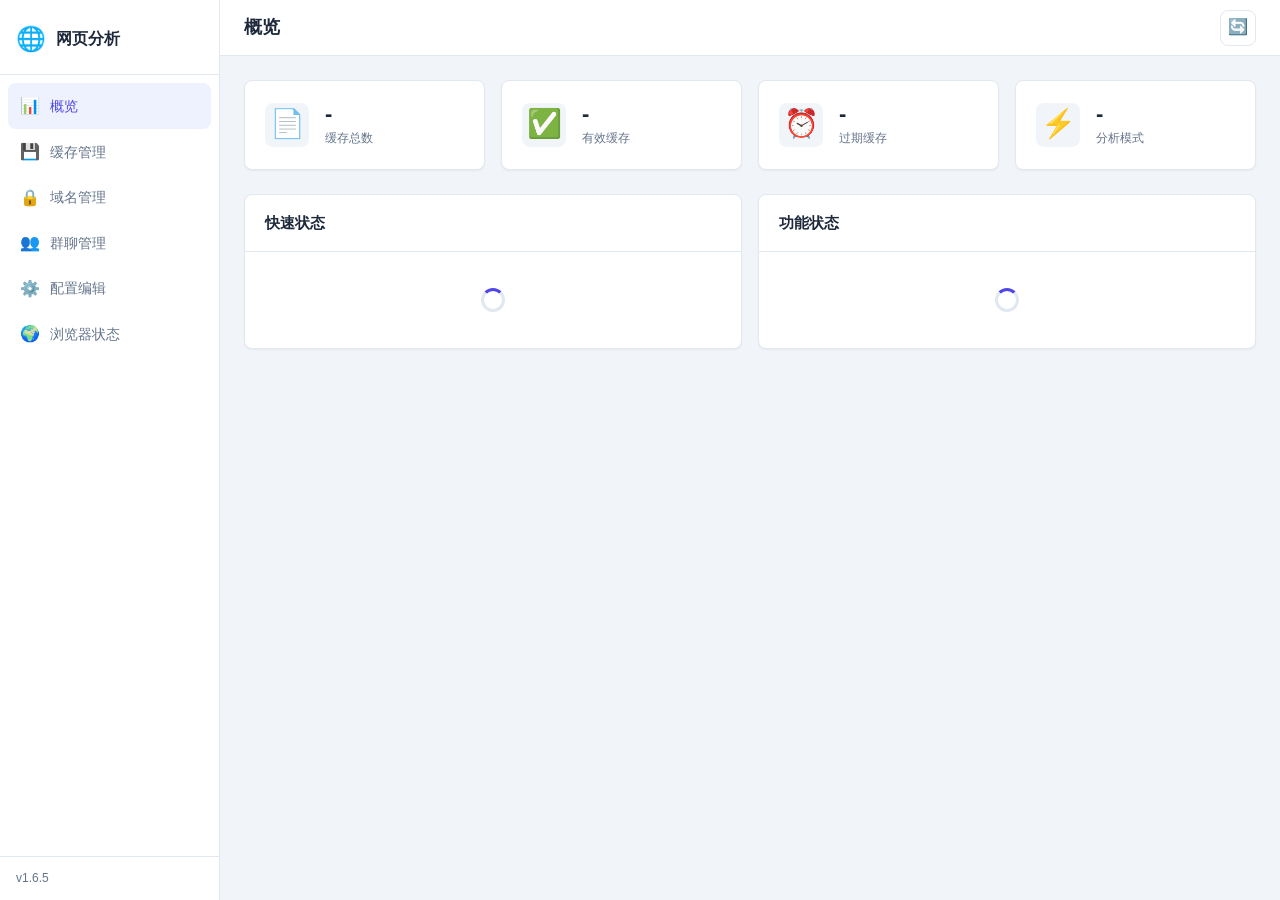
==== pages/dashboard/index.html @ be3a2821 "feat: 升级至 v1.6.5，实现配置编辑功能与 API 支持 在本次更新中，主要完成了管理面板的配置页面从只读视图到完整可编辑表单的重大升级，并新增了相应的后端 API 端点。  ✨ 新增特性：" ====
<!doctype html>
<html lang="zh-CN">
<head>
  <meta charset="utf-8" />
  <meta name="viewport" content="width=device-width, initial-scale=1.0" />
  <title>网页分析插件 - 管理面板</title>
  <link rel="stylesheet" href="./style.css" />
</head>
<body>
  <div id="app">
    <!-- 侧边导航 -->
    <nav class="sidebar">
      <div class="sidebar-header">
        <div class="sidebar-logo">🌐</div>
        <div class="sidebar-title" id="sidebar-title">网页分析</div>
      </div>
      <ul class="nav-list">
        <li class="nav-item active" data-page="overview">
          <span class="nav-icon">📊</span>
          <span class="nav-text" data-i18n="nav.overview">概览</span>
        </li>
        <li class="nav-item" data-page="cache">
          <span class="nav-icon">💾</span>
          <span class="nav-text" data-i18n="nav.cache">缓存管理</span>
        </li>
        <li class="nav-item" data-page="domains">
          <span class="nav-icon">🔒</span>
          <span class="nav-text" data-i18n="nav.domains">域名管理</span>
        </li>
        <li class="nav-item" data-page="groups">
          <span class="nav-icon">👥</span>
          <span class="nav-text" data-i18n="nav.groups">群聊管理</span>
        </li>
        <li class="nav-item" data-page="config">
          <span class="nav-icon">⚙️</span>
          <span class="nav-text" data-i18n="nav.config">配置编辑</span>
        </li>
        <li class="nav-item" data-page="browser">
          <span class="nav-icon">🌍</span>
          <span class="nav-text" data-i18n="nav.browser">浏览器状态</span>
        </li>
      </ul>
      <div class="sidebar-footer">
        <div class="version-info" id="version-info">v1.6.5</div>
      </div>
    </nav>

    <!-- 主内容区域 -->
    <main class="main-content">
      <!-- 顶部栏 -->
      <header class="topbar">
        <h1 class="page-title" id="page-title">概览</h1>
        <div class="topbar-actions">
          <button class="btn btn-icon" id="btn-refresh" title="刷新">
            <span>🔄</span>
          </button>
        </div>
      </header>

      <!-- 概览页面 -->
      <section class="page active" id="page-overview">
        <div class="stats-grid">
          <div class="stat-card">
            <div class="stat-icon">📄</div>
            <div class="stat-info">
              <div class="stat-value" id="stat-cache-total">-</div>
              <div class="stat-label" data-i18n="overview.cacheTotal">缓存总数</div>
            </div>
          </div>
          <div class="stat-card">
            <div class="stat-icon">✅</div>
            <div class="stat-info">
              <div class="stat-value" id="stat-cache-valid">-</div>
              <div class="stat-label" data-i18n="overview.cacheValid">有效缓存</div>
            </div>
          </div>
          <div class="stat-card">
            <div class="stat-icon">⏰</div>
            <div class="stat-info">
              <div class="stat-value" id="stat-cache-expired">-</div>
              <div class="stat-label" data-i18n="overview.cacheExpired">过期缓存</div>
            </div>
          </div>
          <div class="stat-card">
            <div class="stat-icon">⚡</div>
            <div class="stat-info">
              <div class="stat-value" id="stat-analysis-mode">-</div>
              <div class="stat-label" data-i18n="overview.analysisMode">分析模式</div>
            </div>
          </div>
        </div>

        <div class="card-grid">
          <div class="card">
            <div class="card-header">
              <h3 data-i18n="overview.quickStatus">快速状态</h3>
            </div>
            <div class="card-body" id="quick-status">
              <div class="loading-spinner"></div>
            </div>
          </div>
          <div class="card">
            <div class="card-header">
              <h3 data-i18n="overview.featureStatus">功能状态</h3>
            </div>
            <div class="card-body" id="feature-status">
              <div class="loading-spinner"></div>
            </div>
          </div>
        </div>
      </section>

      <!-- 缓存管理页面 -->
      <section class="page" id="page-cache">
        <div class="stats-grid">
          <div class="stat-card">
            <div class="stat-icon">📦</div>
            <div class="stat-info">
              <div class="stat-value" id="cache-total">-</div>
              <div class="stat-label" data-i18n="cache.total">缓存总数</div>
            </div>
          </div>
          <div class="stat-card">
            <div class="stat-icon">✅</div>
            <div class="stat-info">
              <div class="stat-value" id="cache-valid">-</div>
              <div class="stat-label" data-i18n="cache.valid">有效缓存</div>
            </div>
          </div>
          <div class="stat-card">
            <div class="stat-icon">⏰</div>
            <div class="stat-info">
              <div class="stat-value" id="cache-expired">-</div>
              <div class="stat-label" data-i18n="cache.expired">过期缓存</div>
            </div>
          </div>
          <div class="stat-card stat-card-action" id="card-clear-cache">
            <div class="stat-icon">🗑️</div>
            <div class="stat-info">
              <div class="stat-value">—</div>
              <div class="stat-label" data-i18n="cache.clearAll">清空缓存</div>
            </div>
          </div>
        </div>

        <div class="card">
          <div class="card-header">
            <h3 data-i18n="cache.cacheList">缓存列表</h3>
            <div class="card-actions">
              <input type="text" class="search-input" id="cache-search"
                     data-i18n-placeholder="cache.searchPlaceholder" placeholder="搜索 URL..." />
            </div>
          </div>
          <div class="card-body">
            <div class="table-container">
              <table class="data-table">
                <thead>
                  <tr>
                    <th>#</th>
                    <th data-i18n="cache.tableUrl">URL</th>
                    <th data-i18n="cache.tableStatus">状态</th>
                    <th data-i18n="cache.tableScreenshot">截图</th>
                    <th data-i18n="cache.tableTime">缓存时间</th>
                    <th data-i18n="cache.tableAction">操作</th>
                  </tr>
                </thead>
                <tbody id="cache-table-body">
                  <tr><td colspan="6" class="empty-state" data-i18n="cache.loading">加载中...</td></tr>
                </tbody>
              </table>
            </div>
          </div>
        </div>
      </section>

      <!-- 域名管理页面 -->
      <section class="page" id="page-domains">
        <div class="card-grid">
          <div class="card">
            <div class="card-header">
              <h3 data-i18n="domains.allowed">允许的域名</h3>
              <div class="card-actions">
                <div class="toggle-switch">
                  <label>
                    <input type="checkbox" id="toggle-unified-domain" />
                    <span class="toggle-slider"></span>
                    <span class="toggle-label" data-i18n="domains.unified">统一域名</span>
                  </label>
                </div>
              </div>
            </div>
            <div class="card-body">
              <div class="domain-input-group">
                <input type="text" class="input" id="input-allowed-domain"
                       data-i18n-placeholder="domains.addPlaceholder" placeholder="输入域名，如 example.com" />
                <button class="btn btn-primary" id="btn-add-allowed" data-i18n="domains.add">添加</button>
              </div>
              <div class="tag-list" id="allowed-domains-list">
                <div class="loading-spinner"></div>
              </div>
            </div>
          </div>

          <div class="card">
            <div class="card-header">
              <h3 data-i18n="domains.blocked">禁止的域名</h3>
            </div>
            <div class="card-body">
              <div class="domain-input-group">
                <input type="text" class="input" id="input-blocked-domain"
                       data-i18n-placeholder="domains.addPlaceholder" placeholder="输入域名，如 ads.example.com" />
                <button class="btn btn-danger" id="btn-add-blocked" data-i18n="domains.add">添加</button>
              </div>
              <div class="tag-list" id="blocked-domains-list">
                <div class="loading-spinner"></div>
              </div>
            </div>
          </div>
        </div>
      </section>

      <!-- 群聊管理页面 -->
      <section class="page" id="page-groups">
        <div class="card">
          <div class="card-header">
            <h3 data-i18n="groups.blacklist">群聊黑名单</h3>
          </div>
          <div class="card-body">
            <div class="domain-input-group">
              <input type="text" class="input" id="input-group-id"
                     data-i18n-placeholder="groups.addPlaceholder" placeholder="输入群号" />
              <button class="btn btn-danger" id="btn-add-group" data-i18n="groups.add">添加</button>
            </div>
            <div class="tag-list" id="group-blacklist-list">
              <div class="loading-spinner"></div>
            </div>
          </div>
        </div>
      </section>

      <!-- 配置编辑页面 -->
      <section class="page" id="page-config">
        <div id="config-content" class="config-form">
          <div class="loading-spinner"></div>
        </div>
      </section>

      <!-- 浏览器状态页面 -->
      <section class="page" id="page-browser">
        <div class="card">
          <div class="card-header">
            <h3 data-i18n="browser.title">Playwright 浏览器状态</h3>
            <div class="card-actions">
              <button class="btn btn-primary btn-sm" id="btn-refresh-browser" data-i18n="browser.refresh">刷新状态</button>
            </div>
          </div>
          <div class="card-body" id="browser-status">
            <div class="loading-spinner"></div>
          </div>
        </div>
        <div class="card" style="margin-top: 16px;">
          <div class="card-header">
            <h3 data-i18n="browser.actions">操作</h3>
          </div>
          <div class="card-body">
            <button class="btn btn-danger" id="btn-uninstall-browser" data-i18n="browser.uninstall">卸载浏览器</button>
            <p class="help-text" data-i18n="browser.uninstallHint">卸载后截图功能将不可用，直到下次自动重新安装</p>
          </div>
        </div>
      </section>

      <!-- Toast 通知 -->
      <div class="toast-container" id="toast-container"></div>
    </main>
  </div>

  <script type="module" src="./app.js"></script>
</body>
</html>
---- pages/dashboard/style.css ----
/* ========== Reset & Base ========== */
*,
*::before,
*::after {
  box-sizing: border-box;
  margin: 0;
  padding: 0;
}

:root {
  --sidebar-width: 220px;
  --topbar-height: 56px;
  --color-primary: #4f46e5;
  --color-primary-hover: #4338ca;
  --color-danger: #ef4444;
  --color-danger-hover: #dc2626;
  --color-success: #22c55e;
  --color-warning: #f59e0b;
  --color-bg: #f1f5f9;
  --color-surface: #ffffff;
  --color-text: #1e293b;
  --color-text-secondary: #64748b;
  --color-border: #e2e8f0;
  --color-blue: #3b82f6;
  --radius: 8px;
  --shadow-sm: 0 1px 2px rgba(0, 0, 0, 0.05);
  --shadow: 0 1px 3px rgba(0, 0, 0, 0.1), 0 1px 2px rgba(0, 0, 0, 0.06);
  --shadow-md: 0 4px 6px -1px rgba(0, 0, 0, 0.1), 0 2px 4px -2px rgba(0, 0, 0, 0.1);
}

body {
  font-family: -apple-system, BlinkMacSystemFont, "Segoe UI", Roboto, "Helvetica Neue", Arial, "Noto Sans SC", sans-serif;
  background: var(--color-bg);
  color: var(--color-text);
  line-height: 1.6;
  font-size: 14px;
}

/* ========== Layout ========== */
#app {
  display: flex;
  min-height: 100vh;
}

/* ========== Sidebar ========== */
.sidebar {
  width: var(--sidebar-width);
  background: var(--color-surface);
  border-right: 1px solid var(--color-border);
  display: flex;
  flex-direction: column;
  position: fixed;
  top: 0;
  left: 0;
  bottom: 0;
  z-index: 10;
}

.sidebar-header {
  display: flex;
  align-items: center;
  gap: 10px;
  padding: 20px 16px 16px;
  border-bottom: 1px solid var(--color-border);
}

.sidebar-logo {
  font-size: 24px;
}

.sidebar-title {
  font-size: 16px;
  font-weight: 600;
  color: var(--color-text);
}

.nav-list {
  list-style: none;
  padding: 8px;
  flex: 1;
}

.nav-item {
  display: flex;
  align-items: center;
  gap: 10px;
  padding: 10px 12px;
  border-radius: var(--radius);
  cursor: pointer;
  color: var(--color-text-secondary);
  transition: all 0.15s ease;
  font-size: 14px;
}

.nav-item:hover {
  background: var(--color-bg);
  color: var(--color-text);
}

.nav-item.active {
  background: #eef2ff;
  color: var(--color-primary);
  font-weight: 500;
}

.nav-icon {
  font-size: 16px;
  width: 20px;
  text-align: center;
}

.sidebar-footer {
  padding: 12px 16px;
  border-top: 1px solid var(--color-border);
  font-size: 12px;
  color: var(--color-text-secondary);
}

/* ========== Main Content ========== */
.main-content {
  margin-left: var(--sidebar-width);
  flex: 1;
  min-height: 100vh;
  position: relative;
}

/* ========== Topbar ========== */
.topbar {
  height: var(--topbar-height);
  background: var(--color-surface);
  border-bottom: 1px solid var(--color-border);
  display: flex;
  align-items: center;
  justify-content: space-between;
  padding: 0 24px;
  position: sticky;
  top: 0;
  z-index: 5;
}

.page-title {
  font-size: 18px;
  font-weight: 600;
}

.topbar-actions {
  display: flex;
  align-items: center;
  gap: 8px;
}

/* ========== Pages ========== */
.page {
  display: none;
  padding: 24px;
}

.page.active {
  display: block;
}

/* ========== Stats Grid ========== */
.stats-grid {
  display: grid;
  grid-template-columns: repeat(auto-fit, minmax(200px, 1fr));
  gap: 16px;
  margin-bottom: 24px;
}

.stat-card {
  background: var(--color-surface);
  border-radius: var(--radius);
  padding: 20px;
  display: flex;
  align-items: center;
  gap: 16px;
  box-shadow: var(--shadow-sm);
  border: 1px solid var(--color-border);
}

.stat-card-action {
  cursor: pointer;
  transition: all 0.15s ease;
}

.stat-card-action:hover {
  box-shadow: var(--shadow-md);
  border-color: var(--color-danger);
}

.stat-icon {
  font-size: 28px;
  width: 44px;
  height: 44px;
  display: flex;
  align-items: center;
  justify-content: center;
  background: var(--color-bg);
  border-radius: var(--radius);
}

.stat-info {
  flex: 1;
}

.stat-value {
  font-size: 22px;
  font-weight: 700;
  color: var(--color-text);
  line-height: 1.2;
}

.stat-label {
  font-size: 12px;
  color: var(--color-text-secondary);
  margin-top: 2px;
}

/* ========== Card ========== */
.card-grid {
  display: grid;
  grid-template-columns: repeat(auto-fit, minmax(380px, 1fr));
  gap: 16px;
}

.card {
  background: var(--color-surface);
  border-radius: var(--radius);
  box-shadow: var(--shadow-sm);
  border: 1px solid var(--color-border);
}

.card-header {
  display: flex;
  align-items: center;
  justify-content: space-between;
  padding: 16px 20px;
  border-bottom: 1px solid var(--color-border);
}

.card-header h3 {
  font-size: 15px;
  font-weight: 600;
}

.card-actions {
  display: flex;
  align-items: center;
  gap: 8px;
}

.card-body {
  padding: 20px;
}

/* ========== Status Items ========== */
.status-item {
  display: flex;
  align-items: center;
  justify-content: space-between;
  padding: 8px 0;
  border-bottom: 1px solid var(--color-bg);
}

.status-item:last-child {
  border-bottom: none;
}

.status-label {
  color: var(--color-text-secondary);
  font-size: 13px;
}

.status-value {
  font-weight: 500;
  font-size: 13px;
}

.text-blue {
  color: var(--color-blue);
}

/* ========== Data Table ========== */
.table-container {
  overflow-x: auto;
}

.data-table {
  width: 100%;
  border-collapse: collapse;
  font-size: 13px;
}

.data-table th {
  text-align: left;
  padding: 10px 12px;
  background: var(--color-bg);
  color: var(--color-text-secondary);
  font-weight: 500;
  font-size: 12px;
  text-transform: uppercase;
  letter-spacing: 0.025em;
  white-space: nowrap;
}

.data-table td {
  padding: 10px 12px;
  border-bottom: 1px solid var(--color-border);
}

.data-table tr:hover td {
  background: #f8fafc;
}

.url-cell {
  max-width: 320px;
  overflow: hidden;
  text-overflow: ellipsis;
  white-space: nowrap;
  font-family: "SF Mono", Monaco, "Cascadia Code", monospace;
  font-size: 12px;
}

.empty-state {
  text-align: center;
  color: var(--color-text-secondary);
  padding: 32px 16px;
}

/* ========== Badges ========== */
.badge {
  display: inline-block;
  padding: 2px 10px;
  border-radius: 9999px;
  font-size: 12px;
  font-weight: 500;
}

.badge-success {
  background: #dcfce7;
  color: #15803d;
}

.badge-warning {
  background: #fef3c7;
  color: #a16207;
}

/* ========== Tags ========== */
.tag-list {
  display: flex;
  flex-wrap: wrap;
  gap: 8px;
  min-height: 36px;
}

.tag {
  display: inline-flex;
  align-items: center;
  gap: 6px;
  padding: 4px 12px;
  border-radius: 9999px;
  font-size: 13px;
}

.tag-success {
  background: #dcfce7;
  color: #15803d;
}

.tag-danger {
  background: #fee2e2;
  color: #b91c1c;
}

.tag-remove {
  cursor: pointer;
  font-size: 16px;
  line-height: 1;
  opacity: 0.6;
  transition: opacity 0.15s;
}

.tag-remove:hover {
  opacity: 1;
}

.empty-tag {
  color: var(--color-text-secondary);
  font-size: 13px;
  padding: 8px 0;
}

/* ========== Buttons ========== */
.btn {
  display: inline-flex;
  align-items: center;
  justify-content: center;
  gap: 6px;
  padding: 8px 16px;
  border-radius: var(--radius);
  border: 1px solid transparent;
  cursor: pointer;
  font-size: 13px;
  font-weight: 500;
  transition: all 0.15s ease;
  line-height: 1.4;
}

.btn:active {
  transform: scale(0.97);
}

.btn-primary {
  background: var(--color-primary);
  color: #fff;
}

.btn-primary:hover {
  background: var(--color-primary-hover);
}

.btn-danger {
  background: var(--color-danger);
  color: #fff;
}

.btn-danger:hover {
  background: var(--color-danger-hover);
}

.btn-sm {
  padding: 4px 10px;
  font-size: 12px;
}

.btn-icon {
  width: 36px;
  height: 36px;
  padding: 0;
  background: var(--color-surface);
  border: 1px solid var(--color-border);
  border-radius: var(--radius);
  cursor: pointer;
  font-size: 16px;
  transition: all 0.15s;
}

.btn-icon:hover {
  background: var(--color-bg);
}

/* ========== Input ========== */
.input {
  flex: 1;
  padding: 8px 12px;
  border: 1px solid var(--color-border);
  border-radius: var(--radius);
  font-size: 13px;
  outline: none;
  transition: border-color 0.15s;
}

.input:focus {
  border-color: var(--color-primary);
  box-shadow: 0 0 0 3px rgba(79, 70, 229, 0.1);
}

.search-input {
  padding: 6px 12px;
  border: 1px solid var(--color-border);
  border-radius: var(--radius);
  font-size: 13px;
  outline: none;
  width: 220px;
  transition: border-color 0.15s;
}

.search-input:focus {
  border-color: var(--color-primary);
}

.domain-input-group {
  display: flex;
  gap: 8px;
  margin-bottom: 16px;
}

/* ========== Toggle ========== */
.toggle-switch {
  display: flex;
  align-items: center;
}

.toggle-switch label {
  display: flex;
  align-items: center;
  gap: 8px;
  cursor: pointer;
}

.toggle-switch input {
  display: none;
}

.toggle-slider {
  width: 36px;
  height: 20px;
  background: #cbd5e1;
  border-radius: 10px;
  position: relative;
  transition: background 0.2s;
}

.toggle-slider::after {
  content: "";
  width: 16px;
  height: 16px;
  background: #fff;
  border-radius: 50%;
  position: absolute;
  top: 2px;
  left: 2px;
  transition: transform 0.2s;
}

.toggle-switch input:checked + .toggle-slider {
  background: var(--color-primary);
}

.toggle-switch input:checked + .toggle-slider::after {
  transform: translateX(16px);
}

.toggle-label {
  font-size: 13px;
  color: var(--color-text-secondary);
}

/* ========== Config Form ========== */
.config-form .config-group {
  background: var(--color-surface);
  border-radius: var(--radius);
  box-shadow: var(--shadow-sm);
  border: 1px solid var(--color-border);
  margin-bottom: 20px;
}

.config-group-header {
  display: flex;
  align-items: baseline;
  gap: 12px;
  padding: 16px 20px;
  border-bottom: 1px solid var(--color-border);
}

.config-group-header h3 {
  font-size: 15px;
  font-weight: 600;
  color: var(--color-text);
}

.config-group-hint {
  font-size: 12px;
  color: var(--color-text-secondary);
}

.config-section {
  padding: 16px 20px;
  border-bottom: 1px solid var(--color-bg);
}

.config-section:last-child {
  border-bottom: none;
}

.config-section-header {
  display: flex;
  align-items: center;
  justify-content: space-between;
  margin-bottom: 12px;
}

.config-section-header .config-section-title {
  font-size: 14px;
  font-weight: 600;
  color: var(--color-primary);
  border-bottom: none;
  margin-bottom: 0;
  padding-bottom: 0;
}

.config-section-actions {
  display: flex;
  gap: 8px;
}

.config-section-desc {
  font-size: 12px;
  color: var(--color-text-secondary);
  margin-bottom: 12px;
}

.config-fields {
  display: grid;
  grid-template-columns: repeat(auto-fill, minmax(320px, 1fr));
  gap: 16px;
}

.config-field {
  display: flex;
  flex-direction: column;
  gap: 6px;
}

.config-field-header {
  display: flex;
  align-items: center;
  gap: 6px;
}

.config-field-label {
  font-size: 13px;
  font-weight: 500;
  color: var(--color-text);
}

.config-field-hint {
  font-size: 12px;
  cursor: help;
  opacity: 0.6;
}

.config-field.modified .config-field-label {
  color: var(--color-primary);
}

.config-field.modified .config-field-label::after {
  content: " •";
  color: var(--color-warning);
}

.config-input {
  padding: 8px 12px;
  border: 1px solid var(--color-border);
  border-radius: 6px;
  font-size: 13px;
  outline: none;
  transition: border-color 0.15s;
  width: 100%;
}

.config-input:focus {
  border-color: var(--color-primary);
  box-shadow: 0 0 0 3px rgba(79, 70, 229, 0.1);
}

.config-select {
  appearance: none;
  background: var(--color-surface) url("data:image/svg+xml,%3Csvg xmlns='http://www.w3.org/2000/svg' width='12' height='12' viewBox='0 0 12 12'%3E%3Cpath fill='%2364748b' d='M6 8L1 3h10z'/%3E%3C/svg%3E") no-repeat right 12px center;
  padding-right: 32px;
  cursor: pointer;
}

.config-textarea {
  resize: vertical;
  min-height: 60px;
  font-family: "SF Mono", Monaco, "Cascadia Code", monospace;
  font-size: 12px;
  line-height: 1.5;
}

.config-toggle {
  display: flex;
  align-items: center;
}

.config-toggle label {
  display: flex;
  align-items: center;
  gap: 8px;
  cursor: pointer;
}

.config-toggle input {
  display: none;
}

.config-toggle .toggle-slider {
  width: 36px;
  height: 20px;
  background: #cbd5e1;
  border-radius: 10px;
  position: relative;
  transition: background 0.2s;
}

.config-toggle .toggle-slider::after {
  content: "";
  width: 16px;
  height: 16px;
  background: #fff;
  border-radius: 50%;
  position: absolute;
  top: 2px;
  left: 2px;
  transition: transform 0.2s;
}

.config-toggle input:checked + .toggle-slider {
  background: var(--color-primary);
}

.config-toggle input:checked + .toggle-slider::after {
  transform: translateX(16px);
}

.config-toggle-label {
  font-size: 13px;
  color: var(--color-text-secondary);
}

.btn-reset-section {
  background: var(--color-surface);
  border: 1px solid var(--color-border);
  color: var(--color-text-secondary);
}

.btn-reset-section:hover {
  background: var(--color-bg);
  color: var(--color-text);
}

/* ========== Help Text ========== */
.help-text {
  margin-top: 8px;
  font-size: 12px;
  color: var(--color-text-secondary);
}

/* ========== Loading ========== */
.loading-spinner {
  width: 24px;
  height: 24px;
  border: 3px solid var(--color-border);
  border-top-color: var(--color-primary);
  border-radius: 50%;
  animation: spin 0.6s linear infinite;
  margin: 16px auto;
}

@keyframes spin {
  to {
    transform: rotate(360deg);
  }
}

/* ========== Toast ========== */
.toast-container {
  position: fixed;
  bottom: 24px;
  right: 24px;
  display: flex;
  flex-direction: column;
  gap: 8px;
  z-index: 100;
}

.toast {
  padding: 12px 20px;
  border-radius: var(--radius);
  color: #fff;
  font-size: 13px;
  font-weight: 500;
  box-shadow: var(--shadow-md);
  animation: toast-in 0.25s ease;
  max-width: 360px;
}

.toast-success {
  background: var(--color-success);
}

.toast-error {
  background: var(--color-danger);
}

.toast-info {
  background: var(--color-blue);
}

.toast-fade-out {
  animation: toast-out 0.3s ease forwards;
}

@keyframes toast-in {
  from {
    opacity: 0;
    transform: translateY(10px);
  }
  to {
    opacity: 1;
    transform: translateY(0);
  }
}

@keyframes toast-out {
  from {
    opacity: 1;
    transform: translateY(0);
  }
  to {
    opacity: 0;
    transform: translateY(10px);
  }
}

/* ========== Responsive ========== */
@media (max-width: 768px) {
  .sidebar {
    width: 60px;
  }

  .sidebar-title,
  .nav-text,
  .version-info {
    display: none;
  }

  .sidebar-header {
    justify-content: center;
    padding: 16px 8px;
  }

  .nav-item {
    justify-content: center;
    padding: 10px;
  }

  .main-content {
    margin-left: 60px;
  }

  .stats-grid {
    grid-template-columns: repeat(2, 1fr);
  }

  .card-grid {
    grid-template-columns: 1fr;
  }

  .search-input {
    width: 140px;
  }

  .config-fields {
    grid-template-columns: 1fr;
  }
}
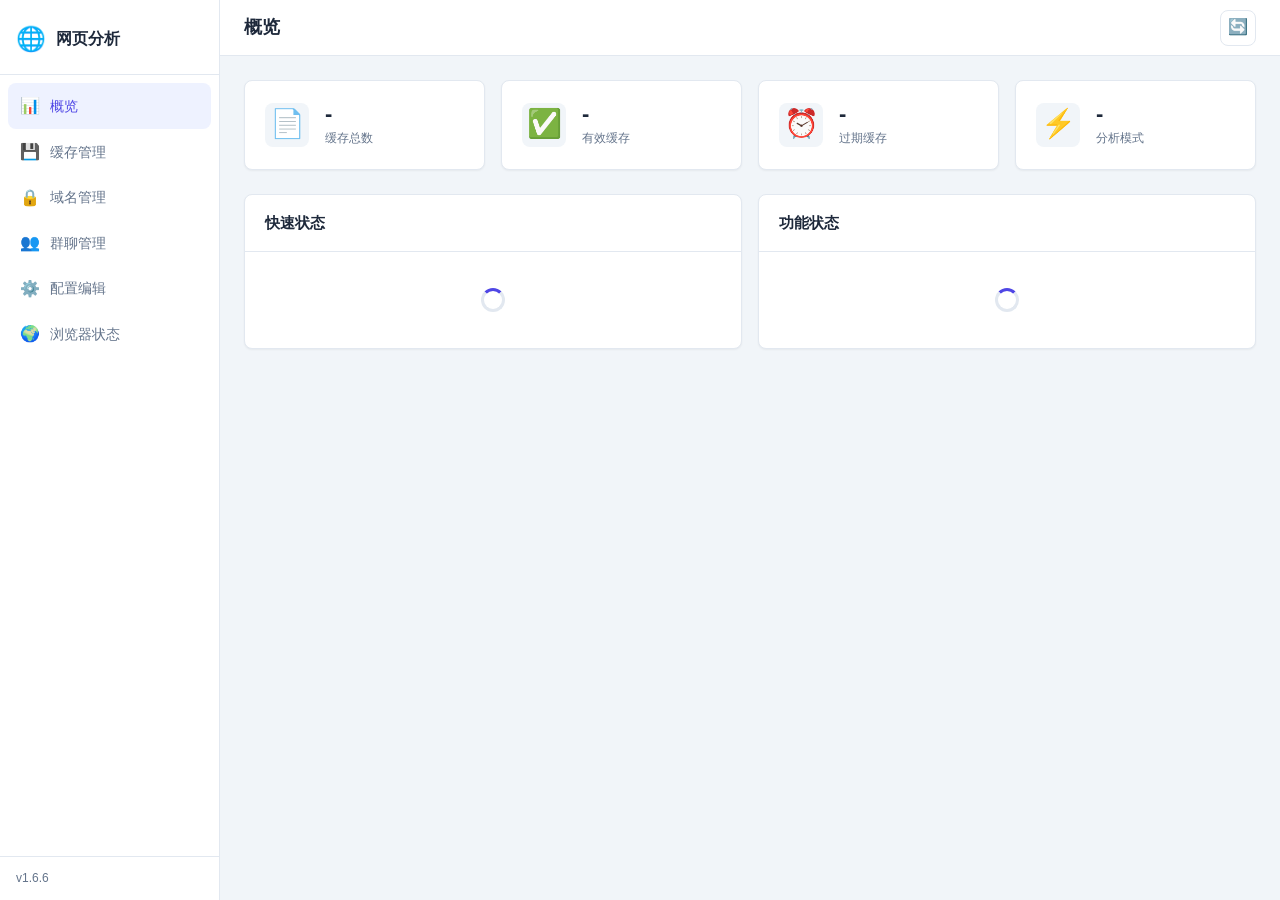
==== commit fc6d4a00: "feat(changelog): 更新至 v1.6.6 并增强功能与重构 本次更新主要在 v1.6.6 版本中进行了多项重要改进，包括安全增强、代码重构和接口优化。  **✨ 主要变更点：**  * " ====
--- a/pages/dashboard/index.html
+++ b/pages/dashboard/index.html
@@ -41,7 +41,7 @@
         </li>
       </ul>
       <div class="sidebar-footer">
-        <div class="version-info" id="version-info">v1.6.5</div>
+        <div class="version-info" id="version-info">v1.6.6</div>
       </div>
     </nav>
 
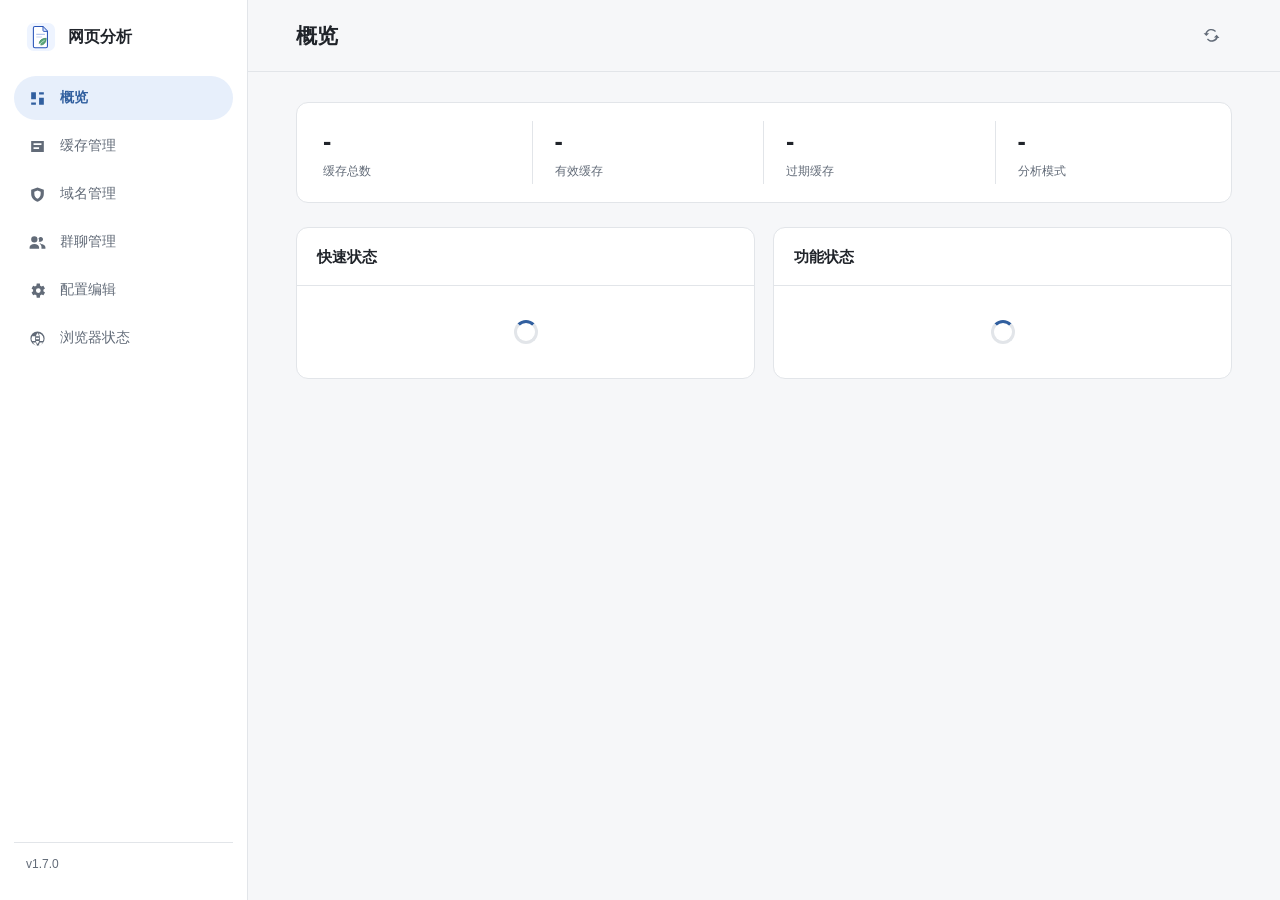
==== commit f70d88b7: "feat: add system CDP browser support and live dashboard settings" ====
--- a/pages/dashboard/index.html
+++ b/pages/dashboard/index.html
@@ -2,278 +2,72 @@
 <html lang="zh-CN">
 <head>
   <meta charset="utf-8" />
-  <meta name="viewport" content="width=device-width, initial-scale=1.0" />
-  <title>网页分析插件 - 管理面板</title>
+  <meta name="viewport" content="width=device-width, initial-scale=1" />
+  <meta name="color-scheme" content="light dark" />
+  <title>网页分析管理面板</title>
+  <link rel="icon" href="./logo.svg" type="image/svg+xml" />
   <link rel="stylesheet" href="./style.css" />
 </head>
 <body>
   <div id="app">
-    <!-- 侧边导航 -->
-    <nav class="sidebar">
+    <aside class="sidebar" aria-label="主导航">
       <div class="sidebar-header">
-        <div class="sidebar-logo">🌐</div>
+        <img class="sidebar-logo" src="./logo.svg" alt="" />
         <div class="sidebar-title" id="sidebar-title">网页分析</div>
       </div>
-      <ul class="nav-list">
-        <li class="nav-item active" data-page="overview">
-          <span class="nav-icon">📊</span>
-          <span class="nav-text" data-i18n="nav.overview">概览</span>
-        </li>
-        <li class="nav-item" data-page="cache">
-          <span class="nav-icon">💾</span>
-          <span class="nav-text" data-i18n="nav.cache">缓存管理</span>
-        </li>
-        <li class="nav-item" data-page="domains">
-          <span class="nav-icon">🔒</span>
-          <span class="nav-text" data-i18n="nav.domains">域名管理</span>
-        </li>
-        <li class="nav-item" data-page="groups">
-          <span class="nav-icon">👥</span>
-          <span class="nav-text" data-i18n="nav.groups">群聊管理</span>
-        </li>
-        <li class="nav-item" data-page="config">
-          <span class="nav-icon">⚙️</span>
-          <span class="nav-text" data-i18n="nav.config">配置编辑</span>
-        </li>
-        <li class="nav-item" data-page="browser">
-          <span class="nav-icon">🌍</span>
-          <span class="nav-text" data-i18n="nav.browser">浏览器状态</span>
-        </li>
-      </ul>
-      <div class="sidebar-footer">
-        <div class="version-info" id="version-info">v1.6.6</div>
-      </div>
-    </nav>
+      <nav class="nav-list" aria-label="页面">
+        <button class="nav-item active" type="button" data-page="overview" aria-current="page"><svg class="nav-icon" viewBox="0 0 24 24" aria-hidden="true"><path d="M4 13h6V4H4zm10 7h6V11h-6zm0-16v3h6V4zM4 20h6v-3H4z"/></svg><span class="nav-text" data-i18n="nav.overview">概览</span></button>
+        <button class="nav-item" type="button" data-page="cache"><svg class="nav-icon" viewBox="0 0 24 24" aria-hidden="true"><path d="M4 5h16v14H4zm3 3v2h10V8zm0 5v2h7v-2z"/></svg><span class="nav-text" data-i18n="nav.cache">缓存管理</span></button>
+        <button class="nav-item" type="button" data-page="domains"><svg class="nav-icon" viewBox="0 0 24 24" aria-hidden="true"><path d="M12 3 4 6v5c0 5 3.4 8.5 8 10 4.6-1.5 8-5 8-10V6zm0 4 4 1.5V11c0 3-1.5 5.2-4 6.5-2.5-1.3-4-3.5-4-6.5V8.5z"/></svg><span class="nav-text" data-i18n="nav.domains">域名管理</span></button>
+        <button class="nav-item" type="button" data-page="groups"><svg class="nav-icon" viewBox="0 0 24 24" aria-hidden="true"><path d="M16 11a3 3 0 1 0-2.8-4A4 4 0 0 1 14 9c0 .7-.2 1.4-.5 2zM8 12a4 4 0 1 0 0-8 4 4 0 0 0 0 8m0 2c-3.3 0-6 1.7-6 4v2h12v-2c0-2.3-2.7-4-6-4m8-1c-.5 0-1 .1-1.5.2 1.5 1 2.5 2.5 2.5 4.3V20h5v-2c0-2.3-2.7-4-6-4"/></svg><span class="nav-text" data-i18n="nav.groups">群聊管理</span></button>
+        <button class="nav-item" type="button" data-page="config"><svg class="nav-icon" viewBox="0 0 24 24" aria-hidden="true"><path d="M19.4 13a8 8 0 0 0 0-2l2-1.5-2-3.5-2.4 1a8 8 0 0 0-1.7-1L15 3h-4l-.4 3a8 8 0 0 0-1.7 1l-2.4-1-2 3.5 2 1.5a8 8 0 0 0 0 2l-2 1.5 2 3.5 2.4-1a8 8 0 0 0 1.7 1l.4 3h4l.4-3a8 8 0 0 0 1.7-1l2.4 1 2-3.5zM13 15a3 3 0 1 1 0-6 3 3 0 0 1 0 6"/></svg><span class="nav-text" data-i18n="nav.config">配置编辑</span></button>
+        <button class="nav-item" type="button" data-page="browser"><svg class="nav-icon" viewBox="0 0 24 24" aria-hidden="true"><path d="M12 3a9 9 0 1 0 9 9 9 9 0 0 0-9-9m6.8 6h-4a13 13 0 0 0-1.4-3.7A7.1 7.1 0 0 1 18.8 9M12 5c1 1.2 1.7 2.5 2 4h-4c.3-1.5 1-2.8 2-4M5.2 15a7 7 0 0 1 0-6h4a14 14 0 0 0 0 6zm.9 2h4a13 13 0 0 0 1.4 3.7A7.1 7.1 0 0 1 6.1 17M10 11h4a11 11 0 0 1 0 2h-4a11 11 0 0 1 0-2m2 8c-1-1.2-1.7-2.5-2-4h4c-.3 1.5-1 2.8-2 4m1.4 1.7a13 13 0 0 0 1.4-3.7h4a7.1 7.1 0 0 1-5.4 3.7M14.8 15a14 14 0 0 0 0-6h4a7 7 0 0 1 0 6z"/></svg><span class="nav-text" data-i18n="nav.browser">浏览器状态</span></button>
+      </nav>
+      <div class="sidebar-footer"><span class="version-info" id="version-info">v1.7.0</span></div>
+    </aside>
 
-    <!-- 主内容区域 -->
     <main class="main-content">
-      <!-- 顶部栏 -->
       <header class="topbar">
         <h1 class="page-title" id="page-title">概览</h1>
-        <div class="topbar-actions">
-          <button class="btn btn-icon" id="btn-refresh" title="刷新">
-            <span>🔄</span>
-          </button>
-        </div>
+        <button class="btn btn-icon" id="btn-refresh" type="button" aria-label="刷新当前页面" title="刷新"><svg viewBox="0 0 24 24" aria-hidden="true"><path d="M17.7 6.3A8 8 0 0 0 4.2 9H2l3.5 3.5L9 9H6.3a6 6 0 0 1 10.2-1.3L17.7 6.3zM18.5 11 15 14.5h2.7a6 6 0 0 1-10.2 1.3l-1.2 1.4A8 8 0 0 0 19.8 15H22z"/></svg></button>
       </header>
 
-      <!-- 概览页面 -->
-      <section class="page active" id="page-overview">
+      <section class="page active" id="page-overview" aria-labelledby="page-title">
         <div class="stats-grid">
-          <div class="stat-card">
-            <div class="stat-icon">📄</div>
-            <div class="stat-info">
-              <div class="stat-value" id="stat-cache-total">-</div>
-              <div class="stat-label" data-i18n="overview.cacheTotal">缓存总数</div>
-            </div>
-          </div>
-          <div class="stat-card">
-            <div class="stat-icon">✅</div>
-            <div class="stat-info">
-              <div class="stat-value" id="stat-cache-valid">-</div>
-              <div class="stat-label" data-i18n="overview.cacheValid">有效缓存</div>
-            </div>
-          </div>
-          <div class="stat-card">
-            <div class="stat-icon">⏰</div>
-            <div class="stat-info">
-              <div class="stat-value" id="stat-cache-expired">-</div>
-              <div class="stat-label" data-i18n="overview.cacheExpired">过期缓存</div>
-            </div>
-          </div>
-          <div class="stat-card">
-            <div class="stat-icon">⚡</div>
-            <div class="stat-info">
-              <div class="stat-value" id="stat-analysis-mode">-</div>
-              <div class="stat-label" data-i18n="overview.analysisMode">分析模式</div>
-            </div>
-          </div>
+          <div class="stat-card"><div class="stat-info"><div class="stat-value" id="stat-cache-total">-</div><div class="stat-label" data-i18n="overview.cacheTotal">缓存总数</div></div></div>
+          <div class="stat-card"><div class="stat-info"><div class="stat-value" id="stat-cache-valid">-</div><div class="stat-label" data-i18n="overview.cacheValid">有效缓存</div></div></div>
+          <div class="stat-card"><div class="stat-info"><div class="stat-value" id="stat-cache-expired">-</div><div class="stat-label" data-i18n="overview.cacheExpired">过期缓存</div></div></div>
+          <div class="stat-card"><div class="stat-info"><div class="stat-value" id="stat-analysis-mode">-</div><div class="stat-label" data-i18n="overview.analysisMode">分析模式</div></div></div>
         </div>
-
         <div class="card-grid">
-          <div class="card">
-            <div class="card-header">
-              <h3 data-i18n="overview.quickStatus">快速状态</h3>
-            </div>
-            <div class="card-body" id="quick-status">
-              <div class="loading-spinner"></div>
-            </div>
-          </div>
-          <div class="card">
-            <div class="card-header">
-              <h3 data-i18n="overview.featureStatus">功能状态</h3>
-            </div>
-            <div class="card-body" id="feature-status">
-              <div class="loading-spinner"></div>
-            </div>
-          </div>
+          <section class="card"><div class="card-header"><h2 data-i18n="overview.quickStatus">快速状态</h2></div><div class="card-body" id="quick-status" aria-live="polite"><div class="loading-spinner" role="status" aria-label="加载中"></div></div></section>
+          <section class="card"><div class="card-header"><h2 data-i18n="overview.featureStatus">功能状态</h2></div><div class="card-body" id="feature-status" aria-live="polite"><div class="loading-spinner" role="status" aria-label="加载中"></div></div></section>
         </div>
       </section>
 
-      <!-- 缓存管理页面 -->
-      <section class="page" id="page-cache">
+      <section class="page" id="page-cache" aria-labelledby="page-title">
         <div class="stats-grid">
-          <div class="stat-card">
-            <div class="stat-icon">📦</div>
-            <div class="stat-info">
-              <div class="stat-value" id="cache-total">-</div>
-              <div class="stat-label" data-i18n="cache.total">缓存总数</div>
-            </div>
-          </div>
-          <div class="stat-card">
-            <div class="stat-icon">✅</div>
-            <div class="stat-info">
-              <div class="stat-value" id="cache-valid">-</div>
-              <div class="stat-label" data-i18n="cache.valid">有效缓存</div>
-            </div>
-          </div>
-          <div class="stat-card">
-            <div class="stat-icon">⏰</div>
-            <div class="stat-info">
-              <div class="stat-value" id="cache-expired">-</div>
-              <div class="stat-label" data-i18n="cache.expired">过期缓存</div>
-            </div>
-          </div>
-          <div class="stat-card stat-card-action" id="card-clear-cache">
-            <div class="stat-icon">🗑️</div>
-            <div class="stat-info">
-              <div class="stat-value">—</div>
-              <div class="stat-label" data-i18n="cache.clearAll">清空缓存</div>
-            </div>
-          </div>
+          <div class="stat-card"><div class="stat-info"><div class="stat-value" id="cache-total">-</div><div class="stat-label" data-i18n="cache.total">缓存总数</div></div></div>
+          <div class="stat-card"><div class="stat-info"><div class="stat-value" id="cache-valid">-</div><div class="stat-label" data-i18n="cache.valid">有效缓存</div></div></div>
+          <div class="stat-card"><div class="stat-info"><div class="stat-value" id="cache-expired">-</div><div class="stat-label" data-i18n="cache.expired">过期缓存</div></div></div>
+          <button class="stat-card stat-card-action" id="card-clear-cache" type="button"><span class="stat-info"><span class="stat-value">清空</span><span class="stat-label" data-i18n="cache.clearAll">清空缓存</span></span></button>
         </div>
-
-        <div class="card">
-          <div class="card-header">
-            <h3 data-i18n="cache.cacheList">缓存列表</h3>
-            <div class="card-actions">
-              <input type="text" class="search-input" id="cache-search"
-                     data-i18n-placeholder="cache.searchPlaceholder" placeholder="搜索 URL..." />
-            </div>
-          </div>
-          <div class="card-body">
-            <div class="table-container">
-              <table class="data-table">
-                <thead>
-                  <tr>
-                    <th>#</th>
-                    <th data-i18n="cache.tableUrl">URL</th>
-                    <th data-i18n="cache.tableStatus">状态</th>
-                    <th data-i18n="cache.tableScreenshot">截图</th>
-                    <th data-i18n="cache.tableTime">缓存时间</th>
-                    <th data-i18n="cache.tableAction">操作</th>
-                  </tr>
-                </thead>
-                <tbody id="cache-table-body">
-                  <tr><td colspan="6" class="empty-state" data-i18n="cache.loading">加载中...</td></tr>
-                </tbody>
-              </table>
-            </div>
-          </div>
-        </div>
+        <section class="card"><div class="card-header"><h2 data-i18n="cache.cacheList">缓存列表</h2><input type="search" class="search-input" id="cache-search" aria-label="搜索缓存 URL" data-i18n-placeholder="cache.searchPlaceholder" placeholder="搜索 URL..." /></div><div class="card-body"><div class="table-container"><table class="data-table"><thead><tr><th>#</th><th data-i18n="cache.tableUrl">URL</th><th data-i18n="cache.tableStatus">状态</th><th data-i18n="cache.tableScreenshot">截图</th><th data-i18n="cache.tableTime">缓存时间</th><th data-i18n="cache.tableAction">操作</th></tr></thead><tbody id="cache-table-body"><tr><td colspan="6" class="empty-state" data-i18n="cache.loading">加载中...</td></tr></tbody></table></div></div></section>
       </section>
 
-      <!-- 域名管理页面 -->
-      <section class="page" id="page-domains">
-        <div class="card-grid">
-          <div class="card">
-            <div class="card-header">
-              <h3 data-i18n="domains.allowed">允许的域名</h3>
-              <div class="card-actions">
-                <div class="toggle-switch">
-                  <label>
-                    <input type="checkbox" id="toggle-unified-domain" />
-                    <span class="toggle-slider"></span>
-                    <span class="toggle-label" data-i18n="domains.unified">统一域名</span>
-                  </label>
-                </div>
-              </div>
-            </div>
-            <div class="card-body">
-              <div class="domain-input-group">
-                <input type="text" class="input" id="input-allowed-domain"
-                       data-i18n-placeholder="domains.addPlaceholder" placeholder="输入域名，如 example.com" />
-                <button class="btn btn-primary" id="btn-add-allowed" data-i18n="domains.add">添加</button>
-              </div>
-              <div class="tag-list" id="allowed-domains-list">
-                <div class="loading-spinner"></div>
-              </div>
-            </div>
-          </div>
+      <section class="page" id="page-domains" aria-labelledby="page-title"><div class="card-grid">
+        <section class="card"><div class="card-header"><h2 data-i18n="domains.allowed">允许的域名</h2><label class="toggle-switch"><input type="checkbox" id="toggle-unified-domain" /><span class="toggle-slider" aria-hidden="true"></span><span class="toggle-label" data-i18n="domains.unified">统一域名</span></label></div><div class="card-body"><div class="domain-input-group"><input type="text" class="input" id="input-allowed-domain" aria-label="添加允许的域名" data-i18n-placeholder="domains.addPlaceholder" placeholder="输入域名，如 example.com" /><button class="btn btn-primary" id="btn-add-allowed" type="button" data-i18n="domains.add">添加</button></div><div class="tag-list" id="allowed-domains-list"><div class="loading-spinner" role="status" aria-label="加载中"></div></div></div></section>
+        <section class="card"><div class="card-header"><h2 data-i18n="domains.blocked">禁止的域名</h2></div><div class="card-body"><div class="domain-input-group"><input type="text" class="input" id="input-blocked-domain" aria-label="添加禁止的域名" data-i18n-placeholder="domains.addPlaceholder" placeholder="输入域名，如 ads.example.com" /><button class="btn btn-danger" id="btn-add-blocked" type="button" data-i18n="domains.add">添加</button></div><div class="tag-list" id="blocked-domains-list"><div class="loading-spinner" role="status" aria-label="加载中"></div></div></div></section>
+      </div></section>
 
-          <div class="card">
-            <div class="card-header">
-              <h3 data-i18n="domains.blocked">禁止的域名</h3>
-            </div>
-            <div class="card-body">
-              <div class="domain-input-group">
-                <input type="text" class="input" id="input-blocked-domain"
-                       data-i18n-placeholder="domains.addPlaceholder" placeholder="输入域名，如 ads.example.com" />
-                <button class="btn btn-danger" id="btn-add-blocked" data-i18n="domains.add">添加</button>
-              </div>
-              <div class="tag-list" id="blocked-domains-list">
-                <div class="loading-spinner"></div>
-              </div>
-            </div>
-          </div>
-        </div>
-      </section>
+      <section class="page" id="page-groups" aria-labelledby="page-title"><section class="card"><div class="card-header"><h2 data-i18n="groups.blacklist">群聊黑名单</h2></div><div class="card-body"><div class="domain-input-group"><input type="text" class="input" id="input-group-id" aria-label="添加群号" data-i18n-placeholder="groups.addPlaceholder" placeholder="输入群号" /><button class="btn btn-danger" id="btn-add-group" type="button" data-i18n="groups.add">添加</button></div><div class="tag-list" id="group-blacklist-list"><div class="loading-spinner" role="status" aria-label="加载中"></div></div></div></section></section>
 
-      <!-- 群聊管理页面 -->
-      <section class="page" id="page-groups">
-        <div class="card">
-          <div class="card-header">
-            <h3 data-i18n="groups.blacklist">群聊黑名单</h3>
-          </div>
-          <div class="card-body">
-            <div class="domain-input-group">
-              <input type="text" class="input" id="input-group-id"
-                     data-i18n-placeholder="groups.addPlaceholder" placeholder="输入群号" />
-              <button class="btn btn-danger" id="btn-add-group" data-i18n="groups.add">添加</button>
-            </div>
-            <div class="tag-list" id="group-blacklist-list">
-              <div class="loading-spinner"></div>
-            </div>
-          </div>
-        </div>
-      </section>
+      <section class="page" id="page-config" aria-labelledby="page-title"><div id="config-content" class="config-form"><div class="loading-spinner" role="status" aria-label="加载中"></div></div></section>
 
-      <!-- 配置编辑页面 -->
-      <section class="page" id="page-config">
-        <div id="config-content" class="config-form">
-          <div class="loading-spinner"></div>
-        </div>
-      </section>
-
-      <!-- 浏览器状态页面 -->
-      <section class="page" id="page-browser">
-        <div class="card">
-          <div class="card-header">
-            <h3 data-i18n="browser.title">Playwright 浏览器状态</h3>
-            <div class="card-actions">
-              <button class="btn btn-primary btn-sm" id="btn-refresh-browser" data-i18n="browser.refresh">刷新状态</button>
-            </div>
-          </div>
-          <div class="card-body" id="browser-status">
-            <div class="loading-spinner"></div>
-          </div>
-        </div>
-        <div class="card" style="margin-top: 16px;">
-          <div class="card-header">
-            <h3 data-i18n="browser.actions">操作</h3>
-          </div>
-          <div class="card-body">
-            <button class="btn btn-danger" id="btn-uninstall-browser" data-i18n="browser.uninstall">卸载浏览器</button>
-            <p class="help-text" data-i18n="browser.uninstallHint">卸载后截图功能将不可用，直到下次自动重新安装</p>
-          </div>
-        </div>
-      </section>
-
-      <!-- Toast 通知 -->
-      <div class="toast-container" id="toast-container"></div>
+      <section class="page" id="page-browser" aria-labelledby="page-title"><section class="card"><div class="card-header"><h2 data-i18n="browser.title">系统浏览器状态</h2><button class="btn btn-secondary btn-sm" id="btn-refresh-browser" type="button" data-i18n="browser.refresh">刷新状态</button></div><div class="card-body" id="browser-status" aria-live="polite"><div class="loading-spinner" role="status" aria-label="加载中"></div></div></section><section class="card browser-actions"><div class="card-header"><h2 data-i18n="browser.actions">操作</h2></div><div class="card-body"><button class="btn btn-danger" id="btn-uninstall-browser" type="button" data-i18n="browser.uninstall">清理旧版残留</button><p class="help-text" data-i18n="browser.uninstallHint">清理旧版本通过 Playwright 下载的浏览器残留文件；当前版本直接使用系统已安装的浏览器，无需下载</p></div></section></section>
+      <div class="toast-container" id="toast-container" role="status" aria-live="polite" aria-atomic="false"></div>
     </main>
   </div>
-
   <script type="module" src="./app.js"></script>
 </body>
 </html>
--- a/pages/dashboard/style.css
+++ b/pages/dashboard/style.css
@@ -1,859 +1,282 @@
-/* ========== Reset & Base ========== */
-*,
-*::before,
-*::after {
+* {
   box-sizing: border-box;
+}
+
+:root {
+  color-scheme: light dark;
+  --bg: #f6f7f9;
+  --surface: #fff;
+  --surface-soft: #f1f3f6;
+  --ink: #20242a;
+  --muted: #626b78;
+  --line: #e2e5e9;
+  --primary: #315f9f;
+  --primary-soft: #e7effb;
+  --danger: #a63232;
+  --danger-soft: #f9e8e7;
+  --success: #286548;
+  --success-soft: #e6f2ea;
+  --warning: #815b13;
+  --warning-soft: #f8f0dc;
+  --radius: 12px;
+  --sidebar: 248px;
+}
+
+body {
   margin: 0;
-  padding: 0;
-}
-
-:root {
-  --sidebar-width: 220px;
-  --topbar-height: 56px;
-  --color-primary: #4f46e5;
-  --color-primary-hover: #4338ca;
-  --color-danger: #ef4444;
-  --color-danger-hover: #dc2626;
-  --color-success: #22c55e;
-  --color-warning: #f59e0b;
-  --color-bg: #f1f5f9;
-  --color-surface: #ffffff;
-  --color-text: #1e293b;
-  --color-text-secondary: #64748b;
-  --color-border: #e2e8f0;
-  --color-blue: #3b82f6;
-  --radius: 8px;
-  --shadow-sm: 0 1px 2px rgba(0, 0, 0, 0.05);
-  --shadow: 0 1px 3px rgba(0, 0, 0, 0.1), 0 1px 2px rgba(0, 0, 0, 0.06);
-  --shadow-md: 0 4px 6px -1px rgba(0, 0, 0, 0.1), 0 2px 4px -2px rgba(0, 0, 0, 0.1);
-}
-
-body {
-  font-family: -apple-system, BlinkMacSystemFont, "Segoe UI", Roboto, "Helvetica Neue", Arial, "Noto Sans SC", sans-serif;
-  background: var(--color-bg);
-  color: var(--color-text);
-  line-height: 1.6;
-  font-size: 14px;
-}
-
-/* ========== Layout ========== */
-#app {
+  background: var(--bg);
+  color: var(--ink);
+  font: 14px/1.55 -apple-system, BlinkMacSystemFont, "Segoe UI", Roboto, "Noto Sans SC", sans-serif;
+}
+
+button,
+input,
+select,
+textarea { font: inherit; }
+button { color: inherit; }
+#app { min-height: 100vh; }
+
+.sidebar {
+  position: fixed;
+  inset: 0 auto 0 0;
+  z-index: 5;
   display: flex;
-  min-height: 100vh;
-}
-
-/* ========== Sidebar ========== */
-.sidebar {
-  width: var(--sidebar-width);
-  background: var(--color-surface);
-  border-right: 1px solid var(--color-border);
-  display: flex;
+  width: var(--sidebar);
   flex-direction: column;
-  position: fixed;
-  top: 0;
-  left: 0;
-  bottom: 0;
-  z-index: 10;
-}
-
-.sidebar-header {
-  display: flex;
-  align-items: center;
-  gap: 10px;
-  padding: 20px 16px 16px;
-  border-bottom: 1px solid var(--color-border);
-}
-
-.sidebar-logo {
-  font-size: 24px;
-}
-
-.sidebar-title {
-  font-size: 16px;
-  font-weight: 600;
-  color: var(--color-text);
-}
-
-.nav-list {
-  list-style: none;
-  padding: 8px;
-  flex: 1;
-}
-
+  padding: 22px 14px 14px;
+  border-right: 1px solid var(--line);
+  background: var(--surface);
+}
+.sidebar-header { display: flex; align-items: center; gap: 12px; padding: 0 12px 24px; }
+.sidebar-logo { width: 30px; height: 30px; object-fit: contain; }
+.sidebar-title { font-size: 16px; font-weight: 650; letter-spacing: .01em; }
+.nav-list { display: grid; gap: 4px; }
 .nav-item {
   display: flex;
+  width: 100%;
+  min-height: 44px;
   align-items: center;
-  gap: 10px;
-  padding: 10px 12px;
-  border-radius: var(--radius);
+  gap: 13px;
+  padding: 0 14px;
+  border: 0;
+  border-radius: 24px;
+  background: transparent;
+  color: var(--muted);
+  text-align: left;
   cursor: pointer;
-  color: var(--color-text-secondary);
-  transition: all 0.15s ease;
-  font-size: 14px;
-}
-
-.nav-item:hover {
-  background: var(--color-bg);
-  color: var(--color-text);
-}
-
-.nav-item.active {
-  background: #eef2ff;
-  color: var(--color-primary);
-  font-weight: 500;
-}
-
-.nav-icon {
-  font-size: 16px;
-  width: 20px;
-  text-align: center;
-}
-
-.sidebar-footer {
-  padding: 12px 16px;
-  border-top: 1px solid var(--color-border);
-  font-size: 12px;
-  color: var(--color-text-secondary);
-}
-
-/* ========== Main Content ========== */
-.main-content {
-  margin-left: var(--sidebar-width);
-  flex: 1;
-  min-height: 100vh;
-  position: relative;
-}
-
-/* ========== Topbar ========== */
+}
+.nav-item:hover { background: var(--surface-soft); color: var(--ink); }
+.nav-item.active { background: var(--primary-soft); color: var(--primary); font-weight: 600; }
+.nav-icon { width: 19px; height: 19px; flex: none; fill: currentColor; }
+.sidebar-footer { margin-top: auto; padding: 12px; border-top: 1px solid var(--line); color: var(--muted); font-size: 12px; }
+.main-content { min-height: 100vh; margin-left: var(--sidebar); }
+
 .topbar {
-  height: var(--topbar-height);
-  background: var(--color-surface);
-  border-bottom: 1px solid var(--color-border);
+  position: sticky;
+  z-index: 3;
+  top: 0;
   display: flex;
+  height: 72px;
   align-items: center;
   justify-content: space-between;
-  padding: 0 24px;
-  position: sticky;
-  top: 0;
-  z-index: 5;
-}
-
-.page-title {
-  font-size: 18px;
-  font-weight: 600;
-}
-
-.topbar-actions {
-  display: flex;
-  align-items: center;
-  gap: 8px;
-}
-
-/* ========== Pages ========== */
-.page {
-  display: none;
-  padding: 24px;
-}
-
-.page.active {
-  display: block;
-}
-
-/* ========== Stats Grid ========== */
+  padding: 0 clamp(20px, 4vw, 48px);
+  border-bottom: 1px solid var(--line);
+  background: color-mix(in srgb, var(--bg) 92%, transparent);
+  backdrop-filter: blur(12px);
+}
+.page-title { margin: 0; font-size: 21px; font-weight: 650; line-height: 1.2; }
+.page { display: none; max-width: 1440px; margin: auto; padding: 30px clamp(20px, 4vw, 48px) 48px; }
+.page.active { display: block; }
 .stats-grid {
   display: grid;
-  grid-template-columns: repeat(auto-fit, minmax(200px, 1fr));
-  gap: 16px;
+  grid-template-columns: repeat(4, minmax(0, 1fr));
+  gap: 0;
   margin-bottom: 24px;
-}
-
-.stat-card {
-  background: var(--color-surface);
+  padding: 18px 4px;
+  border: 1px solid var(--line);
   border-radius: var(--radius);
-  padding: 20px;
-  display: flex;
-  align-items: center;
-  gap: 16px;
-  box-shadow: var(--shadow-sm);
-  border: 1px solid var(--color-border);
-}
-
-.stat-card-action {
-  cursor: pointer;
-  transition: all 0.15s ease;
-}
-
-.stat-card-action:hover {
-  box-shadow: var(--shadow-md);
-  border-color: var(--color-danger);
-}
-
-.stat-icon {
-  font-size: 28px;
-  width: 44px;
-  height: 44px;
-  display: flex;
-  align-items: center;
-  justify-content: center;
-  background: var(--color-bg);
-  border-radius: var(--radius);
-}
-
-.stat-info {
-  flex: 1;
-}
-
-.stat-value {
-  font-size: 22px;
-  font-weight: 700;
-  color: var(--color-text);
-  line-height: 1.2;
-}
-
-.stat-label {
-  font-size: 12px;
-  color: var(--color-text-secondary);
-  margin-top: 2px;
-}
-
-/* ========== Card ========== */
-.card-grid {
-  display: grid;
-  grid-template-columns: repeat(auto-fit, minmax(380px, 1fr));
-  gap: 16px;
-}
-
-.card {
-  background: var(--color-surface);
-  border-radius: var(--radius);
-  box-shadow: var(--shadow-sm);
-  border: 1px solid var(--color-border);
-}
-
-.card-header {
-  display: flex;
-  align-items: center;
-  justify-content: space-between;
-  padding: 16px 20px;
-  border-bottom: 1px solid var(--color-border);
-}
-
-.card-header h3 {
-  font-size: 15px;
-  font-weight: 600;
-}
-
-.card-actions {
-  display: flex;
-  align-items: center;
-  gap: 8px;
-}
-
-.card-body {
-  padding: 20px;
-}
-
-/* ========== Status Items ========== */
-.status-item {
-  display: flex;
-  align-items: center;
-  justify-content: space-between;
-  padding: 8px 0;
-  border-bottom: 1px solid var(--color-bg);
-}
-
-.status-item:last-child {
-  border-bottom: none;
-}
-
-.status-label {
-  color: var(--color-text-secondary);
-  font-size: 13px;
-}
-
-.status-value {
-  font-weight: 500;
-  font-size: 13px;
-}
-
-.text-blue {
-  color: var(--color-blue);
-}
-
-/* ========== Data Table ========== */
-.table-container {
-  overflow-x: auto;
-}
-
-.data-table {
-  width: 100%;
-  border-collapse: collapse;
-  font-size: 13px;
-}
-
-.data-table th {
-  text-align: left;
-  padding: 10px 12px;
-  background: var(--color-bg);
-  color: var(--color-text-secondary);
-  font-weight: 500;
-  font-size: 12px;
-  text-transform: uppercase;
-  letter-spacing: 0.025em;
-  white-space: nowrap;
-}
-
-.data-table td {
-  padding: 10px 12px;
-  border-bottom: 1px solid var(--color-border);
-}
-
-.data-table tr:hover td {
-  background: #f8fafc;
-}
-
-.url-cell {
-  max-width: 320px;
-  overflow: hidden;
-  text-overflow: ellipsis;
-  white-space: nowrap;
-  font-family: "SF Mono", Monaco, "Cascadia Code", monospace;
-  font-size: 12px;
-}
-
-.empty-state {
-  text-align: center;
-  color: var(--color-text-secondary);
-  padding: 32px 16px;
-}
-
-/* ========== Badges ========== */
-.badge {
-  display: inline-block;
-  padding: 2px 10px;
-  border-radius: 9999px;
-  font-size: 12px;
-  font-weight: 500;
-}
-
-.badge-success {
-  background: #dcfce7;
-  color: #15803d;
-}
-
-.badge-warning {
-  background: #fef3c7;
-  color: #a16207;
-}
-
-/* ========== Tags ========== */
-.tag-list {
-  display: flex;
-  flex-wrap: wrap;
-  gap: 8px;
-  min-height: 36px;
-}
-
-.tag {
-  display: inline-flex;
-  align-items: center;
-  gap: 6px;
-  padding: 4px 12px;
-  border-radius: 9999px;
-  font-size: 13px;
-}
-
-.tag-success {
-  background: #dcfce7;
-  color: #15803d;
-}
-
-.tag-danger {
-  background: #fee2e2;
-  color: #b91c1c;
-}
-
-.tag-remove {
-  cursor: pointer;
-  font-size: 16px;
-  line-height: 1;
-  opacity: 0.6;
-  transition: opacity 0.15s;
-}
-
-.tag-remove:hover {
-  opacity: 1;
-}
-
-.empty-tag {
-  color: var(--color-text-secondary);
-  font-size: 13px;
-  padding: 8px 0;
-}
-
-/* ========== Buttons ========== */
-.btn {
-  display: inline-flex;
-  align-items: center;
-  justify-content: center;
-  gap: 6px;
-  padding: 8px 16px;
-  border-radius: var(--radius);
-  border: 1px solid transparent;
-  cursor: pointer;
-  font-size: 13px;
-  font-weight: 500;
-  transition: all 0.15s ease;
-  line-height: 1.4;
-}
-
-.btn:active {
-  transform: scale(0.97);
-}
-
-.btn-primary {
-  background: var(--color-primary);
-  color: #fff;
-}
-
-.btn-primary:hover {
-  background: var(--color-primary-hover);
-}
-
-.btn-danger {
-  background: var(--color-danger);
-  color: #fff;
-}
-
-.btn-danger:hover {
-  background: var(--color-danger-hover);
-}
-
-.btn-sm {
-  padding: 4px 10px;
-  font-size: 12px;
-}
-
-.btn-icon {
-  width: 36px;
-  height: 36px;
-  padding: 0;
-  background: var(--color-surface);
-  border: 1px solid var(--color-border);
-  border-radius: var(--radius);
-  cursor: pointer;
-  font-size: 16px;
-  transition: all 0.15s;
-}
-
-.btn-icon:hover {
-  background: var(--color-bg);
-}
-
-/* ========== Input ========== */
-.input {
-  flex: 1;
-  padding: 8px 12px;
-  border: 1px solid var(--color-border);
-  border-radius: var(--radius);
-  font-size: 13px;
-  outline: none;
-  transition: border-color 0.15s;
-}
-
-.input:focus {
-  border-color: var(--color-primary);
-  box-shadow: 0 0 0 3px rgba(79, 70, 229, 0.1);
-}
-
-.search-input {
-  padding: 6px 12px;
-  border: 1px solid var(--color-border);
-  border-radius: var(--radius);
-  font-size: 13px;
-  outline: none;
-  width: 220px;
-  transition: border-color 0.15s;
-}
-
-.search-input:focus {
-  border-color: var(--color-primary);
-}
-
-.domain-input-group {
-  display: flex;
-  gap: 8px;
-  margin-bottom: 16px;
-}
-
-/* ========== Toggle ========== */
-.toggle-switch {
-  display: flex;
-  align-items: center;
-}
-
-.toggle-switch label {
-  display: flex;
-  align-items: center;
-  gap: 8px;
-  cursor: pointer;
-}
-
-.toggle-switch input {
-  display: none;
-}
-
-.toggle-slider {
-  width: 36px;
-  height: 20px;
-  background: #cbd5e1;
-  border-radius: 10px;
-  position: relative;
-  transition: background 0.2s;
-}
-
-.toggle-slider::after {
-  content: "";
-  width: 16px;
-  height: 16px;
-  background: #fff;
-  border-radius: 50%;
-  position: absolute;
-  top: 2px;
-  left: 2px;
-  transition: transform 0.2s;
-}
-
-.toggle-switch input:checked + .toggle-slider {
-  background: var(--color-primary);
-}
-
-.toggle-switch input:checked + .toggle-slider::after {
-  transform: translateX(16px);
-}
-
-.toggle-label {
-  font-size: 13px;
-  color: var(--color-text-secondary);
-}
-
-/* ========== Config Form ========== */
-.config-form .config-group {
-  background: var(--color-surface);
-  border-radius: var(--radius);
-  box-shadow: var(--shadow-sm);
-  border: 1px solid var(--color-border);
-  margin-bottom: 20px;
-}
-
-.config-group-header {
-  display: flex;
-  align-items: baseline;
-  gap: 12px;
-  padding: 16px 20px;
-  border-bottom: 1px solid var(--color-border);
-}
-
-.config-group-header h3 {
-  font-size: 15px;
-  font-weight: 600;
-  color: var(--color-text);
-}
-
-.config-group-hint {
-  font-size: 12px;
-  color: var(--color-text-secondary);
-}
-
-.config-section {
-  padding: 16px 20px;
-  border-bottom: 1px solid var(--color-bg);
-}
-
-.config-section:last-child {
-  border-bottom: none;
-}
-
-.config-section-header {
-  display: flex;
-  align-items: center;
-  justify-content: space-between;
-  margin-bottom: 12px;
-}
-
-.config-section-header .config-section-title {
-  font-size: 14px;
-  font-weight: 600;
-  color: var(--color-primary);
-  border-bottom: none;
-  margin-bottom: 0;
-  padding-bottom: 0;
-}
-
-.config-section-actions {
-  display: flex;
-  gap: 8px;
-}
-
-.config-section-desc {
-  font-size: 12px;
-  color: var(--color-text-secondary);
-  margin-bottom: 12px;
-}
-
-.config-fields {
-  display: grid;
-  grid-template-columns: repeat(auto-fill, minmax(320px, 1fr));
-  gap: 16px;
-}
-
-.config-field {
-  display: flex;
-  flex-direction: column;
-  gap: 6px;
-}
-
-.config-field-header {
-  display: flex;
-  align-items: center;
-  gap: 6px;
-}
-
-.config-field-label {
-  font-size: 13px;
-  font-weight: 500;
-  color: var(--color-text);
-}
-
-.config-field-hint {
-  font-size: 12px;
-  cursor: help;
-  opacity: 0.6;
-}
-
-.config-field.modified .config-field-label {
-  color: var(--color-primary);
-}
-
-.config-field.modified .config-field-label::after {
-  content: " •";
-  color: var(--color-warning);
-}
-
-.config-input {
-  padding: 8px 12px;
-  border: 1px solid var(--color-border);
-  border-radius: 6px;
-  font-size: 13px;
-  outline: none;
-  transition: border-color 0.15s;
-  width: 100%;
-}
-
-.config-input:focus {
-  border-color: var(--color-primary);
-  box-shadow: 0 0 0 3px rgba(79, 70, 229, 0.1);
-}
-
-.config-select {
-  appearance: none;
-  background: var(--color-surface) url("data:image/svg+xml,%3Csvg xmlns='http://www.w3.org/2000/svg' width='12' height='12' viewBox='0 0 12 12'%3E%3Cpath fill='%2364748b' d='M6 8L1 3h10z'/%3E%3C/svg%3E") no-repeat right 12px center;
-  padding-right: 32px;
-  cursor: pointer;
-}
-
-.config-textarea {
-  resize: vertical;
-  min-height: 60px;
-  font-family: "SF Mono", Monaco, "Cascadia Code", monospace;
-  font-size: 12px;
-  line-height: 1.5;
-}
-
-.config-toggle {
-  display: flex;
-  align-items: center;
-}
-
-.config-toggle label {
-  display: flex;
-  align-items: center;
-  gap: 8px;
-  cursor: pointer;
-}
-
-.config-toggle input {
-  display: none;
-}
-
-.config-toggle .toggle-slider {
-  width: 36px;
-  height: 20px;
-  background: #cbd5e1;
-  border-radius: 10px;
-  position: relative;
-  transition: background 0.2s;
-}
-
-.config-toggle .toggle-slider::after {
-  content: "";
-  width: 16px;
-  height: 16px;
-  background: #fff;
-  border-radius: 50%;
-  position: absolute;
-  top: 2px;
-  left: 2px;
-  transition: transform 0.2s;
-}
-
-.config-toggle input:checked + .toggle-slider {
-  background: var(--color-primary);
-}
-
-.config-toggle input:checked + .toggle-slider::after {
-  transform: translateX(16px);
-}
-
-.config-toggle-label {
-  font-size: 13px;
-  color: var(--color-text-secondary);
-}
-
-.btn-reset-section {
-  background: var(--color-surface);
-  border: 1px solid var(--color-border);
-  color: var(--color-text-secondary);
-}
-
-.btn-reset-section:hover {
-  background: var(--color-bg);
-  color: var(--color-text);
-}
-
-/* ========== Help Text ========== */
-.help-text {
-  margin-top: 8px;
-  font-size: 12px;
-  color: var(--color-text-secondary);
-}
-
-/* ========== Loading ========== */
-.loading-spinner {
-  width: 24px;
-  height: 24px;
-  border: 3px solid var(--color-border);
-  border-top-color: var(--color-primary);
-  border-radius: 50%;
-  animation: spin 0.6s linear infinite;
-  margin: 16px auto;
-}
-
-@keyframes spin {
-  to {
-    transform: rotate(360deg);
+  background: var(--surface);
+}
+.stat-card { min-width: 0; padding: 4px 22px; border: 0; border-right: 1px solid var(--line); background: transparent; text-align: left; }
+.stat-card:last-child { border-right: 0; }
+.stat-info { display: block; }
+.stat-value { display: block; overflow-wrap: anywhere; font-size: 25px; font-weight: 650; line-height: 1.3; }
+.stat-label { display: block; margin-top: 4px; color: var(--muted); font-size: 12px; }
+.stat-card-action { color: var(--primary); cursor: pointer; }
+.stat-card-action:hover { background: var(--primary-soft); }
+.card-grid { display: grid; grid-template-columns: repeat(2, minmax(0, 1fr)); gap: 18px; }
+.card { min-width: 0; overflow: hidden; border: 1px solid var(--line); border-radius: var(--radius); background: var(--surface); }
+.card-header { display: flex; min-height: 58px; align-items: center; justify-content: space-between; gap: 16px; padding: 14px 20px; border-bottom: 1px solid var(--line); }
+.card-header h2 { margin: 0; font-size: 15px; font-weight: 620; }
+.card-body { padding: 18px 20px; }
+.status-item { display: flex; align-items: flex-start; justify-content: space-between; gap: 16px; padding: 10px 0; border-bottom: 1px solid var(--line); }
+.status-item:last-child { border-bottom: 0; }
+.status-label { color: var(--muted); }
+.status-value { overflow-wrap: anywhere; font-weight: 550; text-align: right; }
+.text-blue { color: var(--primary); }
+.state-enabled { color: var(--success); }
+.state-disabled { color: var(--muted); }
+.table-container { overflow: auto; }
+.data-table { width: 100%; border-collapse: collapse; font-size: 13px; }
+.data-table th { padding: 11px 12px; background: var(--surface-soft); color: var(--muted); font-size: 12px; font-weight: 550; text-align: left; white-space: nowrap; }
+.data-table td { padding: 11px 12px; border-bottom: 1px solid var(--line); }
+.data-table tbody tr:hover td { background: var(--surface-soft); }
+.url-cell { max-width: 320px; overflow: hidden; font-family: ui-monospace, SFMono-Regular, Consolas, monospace; font-size: 12px; text-overflow: ellipsis; white-space: nowrap; }
+.empty-state { padding: 32px 16px !important; color: var(--muted); text-align: center; }
+.badge { display: inline-block; padding: 3px 10px; border-radius: 20px; font-size: 12px; font-weight: 550; }
+.badge-success { background: var(--success-soft); color: var(--success); }
+.badge-warning { background: var(--warning-soft); color: var(--warning); }
+.tag-list { display: flex; min-height: 36px; flex-wrap: wrap; gap: 8px; }
+.tag { display: inline-flex; max-width: 100%; align-items: center; gap: 9px; padding: 5px 8px 5px 12px; border-radius: 18px; font-size: 13px; overflow-wrap: anywhere; }
+.tag-success { background: var(--success-soft); color: var(--success); }
+.tag-danger { background: var(--danger-soft); color: var(--danger); }
+.tag-remove { display: inline-grid; width: 26px; height: 26px; place-items: center; border: 0; border-radius: 50%; background: transparent; color: inherit; font-size: 19px; cursor: pointer; }
+.tag-remove:hover { background: color-mix(in srgb, currentColor 12%, transparent); }
+.empty-tag { padding: 8px 0; color: var(--muted); }
+.btn { display: inline-flex; min-height: 38px; align-items: center; justify-content: center; gap: 8px; padding: 8px 16px; border: 1px solid transparent; border-radius: 22px; background: var(--surface-soft); color: var(--ink); font-weight: 560; cursor: pointer; transition: background .15s, border-color .15s; }
+.btn:hover { filter: brightness(.97); }
+.btn:active { transform: translateY(1px); }
+.btn-primary { background: var(--primary); color: #fff; }
+.btn-danger { background: var(--danger-soft); color: var(--danger); }
+.btn-secondary { background: var(--primary-soft); color: var(--primary); }
+.btn-sm { min-height: 34px; padding: 6px 13px; font-size: 12px; }
+.btn-icon { width: 42px; height: 42px; padding: 10px; background: transparent; color: var(--muted); }
+.btn-icon svg { width: 19px; height: 19px; fill: currentColor; }
+.btn-icon:hover { background: var(--surface-soft); color: var(--ink); }
+.input,
+.search-input,
+.config-input { width: 100%; min-height: 42px; padding: 9px 12px; border: 1px solid var(--line); border-radius: 8px; outline: none; background: var(--surface); color: var(--ink); }
+.search-input { width: min(280px, 42vw); }
+.input:focus,
+.search-input:focus,
+.config-input:focus { border-color: var(--primary); box-shadow: 0 0 0 3px color-mix(in srgb, var(--primary) 18%, transparent); }
+.domain-input-group { display: flex; gap: 9px; margin-bottom: 18px; }
+.toggle-switch { display: flex; align-items: center; gap: 9px; cursor: pointer; }
+.toggle-switch input,
+.config-toggle input { width: 18px; height: 18px; accent-color: var(--primary); }
+.toggle-label,
+.config-toggle-label { color: var(--muted); font-size: 13px; }
+.config-group { overflow: hidden; margin-bottom: 18px; border: 1px solid var(--line); border-radius: var(--radius); background: var(--surface); }
+.config-group-header { display: flex; align-items: baseline; gap: 14px; padding: 17px 20px; border-bottom: 1px solid var(--line); }
+.config-group-header h3 { margin: 0; font-size: 16px; font-weight: 630; }
+.config-group-hint { color: var(--muted); font-size: 12px; }
+.config-section { padding: 18px 20px; border-bottom: 1px solid var(--line); }
+.config-section:last-child { border-bottom: 0; }
+.config-section-header { display: flex; align-items: center; justify-content: space-between; gap: 14px; margin-bottom: 13px; }
+.config-section-title { margin: 0; font-size: 14px; font-weight: 620; }
+.config-section-actions { display: flex; gap: 8px; }
+.config-section-actions-top { justify-content: flex-end; margin-bottom: 12px; }
+.config-section-desc,
+.help-text { margin: 0 0 14px; color: var(--muted); font-size: 12px; }
+.config-fields { display: grid; grid-template-columns: repeat(auto-fill, minmax(min(100%, 280px), 1fr)); gap: 18px; }
+.config-field { display: flex; min-width: 0; flex-direction: column; gap: 7px; }
+.config-field-header { display: flex; align-items: center; gap: 7px; }
+.config-field-label { font-size: 13px; font-weight: 560; }
+.config-field-hint { color: var(--muted); font-size: 12px; cursor: help; }
+.config-field-subtitle { margin: -2px 0 2px; color: var(--muted); font-size: 12px; }
+.config-field.modified .config-field-label::after { color: var(--warning); font-size: 11px; content: " · 未保存"; }
+.secret-hint { color: var(--muted); font-size: 12px; }
+.secret-clear { display: flex; align-items: center; gap: 8px; color: var(--danger); font-size: 12px; }
+.secret-clear input { width: 16px; height: 16px; accent-color: var(--danger); }
+.config-textarea { min-height: 80px; resize: vertical; font-family: ui-monospace, SFMono-Regular, Consolas, monospace; font-size: 12px; }
+.config-toggle { display: flex; min-height: 42px; align-items: center; }
+.config-toggle label { display: flex; align-items: center; gap: 9px; cursor: pointer; }
+.btn-reset-section { border: 1px solid var(--line); background: var(--surface); color: var(--muted); }
+.browser-actions { margin-top: 18px; }
+.browser-actions .help-text { margin: 11px 0 0; }
+.loading-spinner { width: 24px; height: 24px; margin: 16px auto; border: 3px solid var(--line); border-top-color: var(--primary); border-radius: 50%; animation: spin .7s linear infinite; }
+@keyframes spin { to { transform: rotate(360deg); } }
+.toast-container { position: fixed; z-index: 20; right: 22px; bottom: 22px; display: flex; flex-direction: column; gap: 8px; }
+.toast { max-width: min(400px, calc(100vw - 32px)); padding: 12px 16px; border: 1px solid var(--line); border-radius: 10px; background: var(--surface); box-shadow: 0 4px 16px #0002; font-size: 13px; }
+.toast-success { border-left: 4px solid var(--success); }
+.toast-error { border-left: 4px solid var(--danger); }
+.toast-info { border-left: 4px solid var(--primary); }
+.toast-fade-out { opacity: 0; transition: opacity .3s; }
+
+:root[data-theme="dark"] {
+  color-scheme: dark;
+  --bg: #17191c;
+  --surface: #202328;
+  --surface-soft: #292d33;
+  --ink: #e8eaed;
+  --muted: #a8afb9;
+  --line: #393e46;
+  --primary: #a9c7f5;
+  --primary-soft: #29394e;
+  --danger: #ffb4ab;
+  --danger-soft: #4b2929;
+  --success: #9bd1ae;
+  --success-soft: #203a2d;
+  --warning: #e8c47b;
+  --warning-soft: #3c3320;
+}
+:root[data-theme="dark"] .btn-primary { color: #182538; }
+
+@media (prefers-color-scheme: dark) {
+  :root:not([data-theme="light"]) {
+    color-scheme: dark;
+    --bg: #17191c;
+    --surface: #202328;
+    --surface-soft: #292d33;
+    --ink: #e8eaed;
+    --muted: #a8afb9;
+    --line: #393e46;
+    --primary: #a9c7f5;
+    --primary-soft: #29394e;
+    --danger: #ffb4ab;
+    --danger-soft: #4b2929;
+    --success: #9bd1ae;
+    --success-soft: #203a2d;
+    --warning: #e8c47b;
+    --warning-soft: #3c3320;
   }
-}
-
-/* ========== Toast ========== */
-.toast-container {
-  position: fixed;
-  bottom: 24px;
-  right: 24px;
-  display: flex;
-  flex-direction: column;
-  gap: 8px;
-  z-index: 100;
-}
-
-.toast {
-  padding: 12px 20px;
-  border-radius: var(--radius);
-  color: #fff;
-  font-size: 13px;
-  font-weight: 500;
-  box-shadow: var(--shadow-md);
-  animation: toast-in 0.25s ease;
-  max-width: 360px;
-}
-
-.toast-success {
-  background: var(--color-success);
-}
-
-.toast-error {
-  background: var(--color-danger);
-}
-
-.toast-info {
-  background: var(--color-blue);
-}
-
-.toast-fade-out {
-  animation: toast-out 0.3s ease forwards;
-}
-
-@keyframes toast-in {
-  from {
-    opacity: 0;
-    transform: translateY(10px);
+  :root:not([data-theme="light"]) .btn-primary { color: #182538; }
+}
+
+@media (max-width: 900px) {
+  :root { --sidebar: 210px; }
+  .stats-grid { grid-template-columns: repeat(2, minmax(0, 1fr)); row-gap: 14px; }
+  .stat-card:nth-child(2) { border-right: 0; }
+  .stat-card:nth-child(n + 3) { padding-top: 12px; border-top: 1px solid var(--line); }
+}
+
+@media (max-width: 680px) {
+  .sidebar { position: fixed; inset: auto 0 0; width: 100%; height: 68px; padding: 5px 8px; border-top: 1px solid var(--line); border-right: 0; background: var(--surface); }
+  .sidebar-header,
+  .sidebar-footer { display: none; }
+  .nav-list { display: grid; grid-template-columns: repeat(6, minmax(0, 1fr)); gap: 2px; }
+  .nav-item { min-height: 54px; flex-direction: column; justify-content: center; gap: 2px; padding: 5px 2px; border-radius: 12px; font-size: 10px; }
+  .nav-icon { width: 18px; height: 18px; }
+  .nav-text { display: block; max-width: 100%; font-size: 10px; white-space: nowrap; }
+  .main-content { margin: 0; padding-bottom: 68px; }
+  .topbar { height: 60px; padding: 0 16px; }
+  .page-title { font-size: 18px; }
+  .page { padding: 20px 16px 28px; }
+  .stats-grid { gap: 0; padding: 12px 0; }
+  .stat-card { padding: 5px 12px; }
+  .stat-value { font-size: 21px; }
+  .stat-label { font-size: 11px; }
+  .card-grid { grid-template-columns: 1fr; gap: 14px; }
+  .card-header { padding: 13px 15px; }
+  .card-body { padding: 15px; }
+  .domain-input-group { align-items: stretch; }
+  .domain-input-group .btn { padding-right: 12px; padding-left: 12px; }
+  .config-group-header { align-items: flex-start; flex-direction: column; gap: 4px; }
+  .config-section { padding: 15px; }
+  .config-section-header { align-items: flex-start; }
+  .config-fields { grid-template-columns: 1fr; }
+  .search-input { width: min(190px, 48vw); }
+  .toast-container { right: 12px; bottom: 80px; }
+}
+
+@media (prefers-reduced-motion: reduce) {
+  *,
+  *::before,
+  *::after {
+    scroll-behavior: auto !important;
+    animation-duration: .01ms !important;
+    transition-duration: .01ms !important;
   }
-  to {
-    opacity: 1;
-    transform: translateY(0);
-  }
-}
-
-@keyframes toast-out {
-  from {
-    opacity: 1;
-    transform: translateY(0);
-  }
-  to {
-    opacity: 0;
-    transform: translateY(10px);
-  }
-}
-
-/* ========== Responsive ========== */
-@media (max-width: 768px) {
-  .sidebar {
-    width: 60px;
-  }
-
-  .sidebar-title,
-  .nav-text,
-  .version-info {
-    display: none;
-  }
-
-  .sidebar-header {
-    justify-content: center;
-    padding: 16px 8px;
-  }
-
-  .nav-item {
-    justify-content: center;
-    padding: 10px;
-  }
-
-  .main-content {
-    margin-left: 60px;
-  }
-
-  .stats-grid {
-    grid-template-columns: repeat(2, 1fr);
-  }
-
-  .card-grid {
-    grid-template-columns: 1fr;
-  }
-
-  .search-input {
-    width: 140px;
-  }
-
-  .config-fields {
-    grid-template-columns: 1fr;
-  }
-}
+}
+
+:focus-visible { outline: 3px solid color-mix(in srgb, var(--primary) 70%, transparent); outline-offset: 2px; }
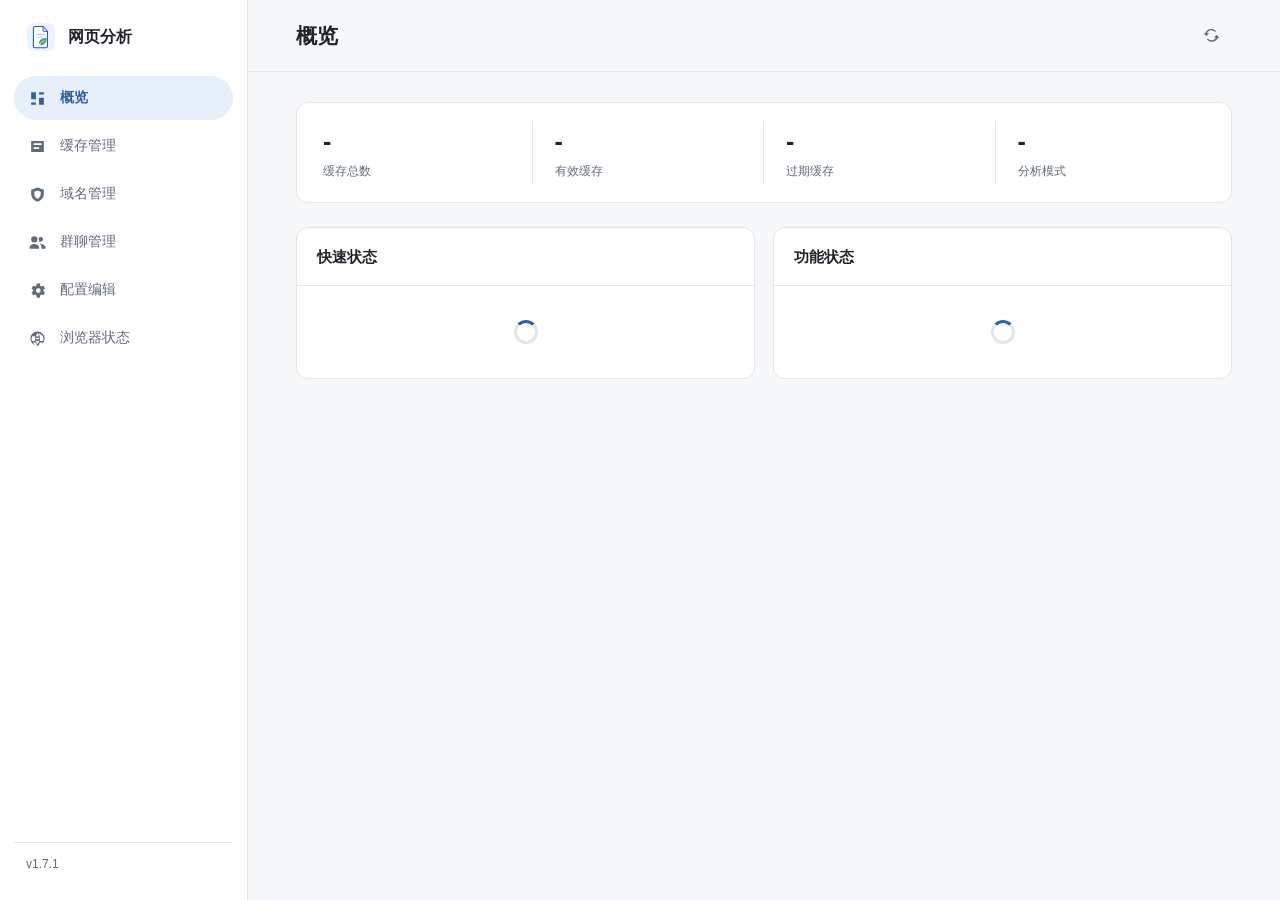
==== commit bc571f30: "v1.7.1: 审计整改 + 发送重试机制 + 提示消息开关 - 审计整改：   * 统一使用 AstrBot 标准数据路径 plugin_data/astrbot_plugin_web_analyz" ====
--- a/pages/dashboard/index.html
+++ b/pages/dashboard/index.html
@@ -23,7 +23,7 @@
         <button class="nav-item" type="button" data-page="config"><svg class="nav-icon" viewBox="0 0 24 24" aria-hidden="true"><path d="M19.4 13a8 8 0 0 0 0-2l2-1.5-2-3.5-2.4 1a8 8 0 0 0-1.7-1L15 3h-4l-.4 3a8 8 0 0 0-1.7 1l-2.4-1-2 3.5 2 1.5a8 8 0 0 0 0 2l-2 1.5 2 3.5 2.4-1a8 8 0 0 0 1.7 1l.4 3h4l.4-3a8 8 0 0 0 1.7-1l2.4 1 2-3.5zM13 15a3 3 0 1 1 0-6 3 3 0 0 1 0 6"/></svg><span class="nav-text" data-i18n="nav.config">配置编辑</span></button>
         <button class="nav-item" type="button" data-page="browser"><svg class="nav-icon" viewBox="0 0 24 24" aria-hidden="true"><path d="M12 3a9 9 0 1 0 9 9 9 9 0 0 0-9-9m6.8 6h-4a13 13 0 0 0-1.4-3.7A7.1 7.1 0 0 1 18.8 9M12 5c1 1.2 1.7 2.5 2 4h-4c.3-1.5 1-2.8 2-4M5.2 15a7 7 0 0 1 0-6h4a14 14 0 0 0 0 6zm.9 2h4a13 13 0 0 0 1.4 3.7A7.1 7.1 0 0 1 6.1 17M10 11h4a11 11 0 0 1 0 2h-4a11 11 0 0 1 0-2m2 8c-1-1.2-1.7-2.5-2-4h4c-.3 1.5-1 2.8-2 4m1.4 1.7a13 13 0 0 0 1.4-3.7h4a7.1 7.1 0 0 1-5.4 3.7M14.8 15a14 14 0 0 0 0-6h4a7 7 0 0 1 0 6z"/></svg><span class="nav-text" data-i18n="nav.browser">浏览器状态</span></button>
       </nav>
-      <div class="sidebar-footer"><span class="version-info" id="version-info">v1.7.0</span></div>
+      <div class="sidebar-footer"><span class="version-info" id="version-info">v1.7.1</span></div>
     </aside>
 
     <main class="main-content">
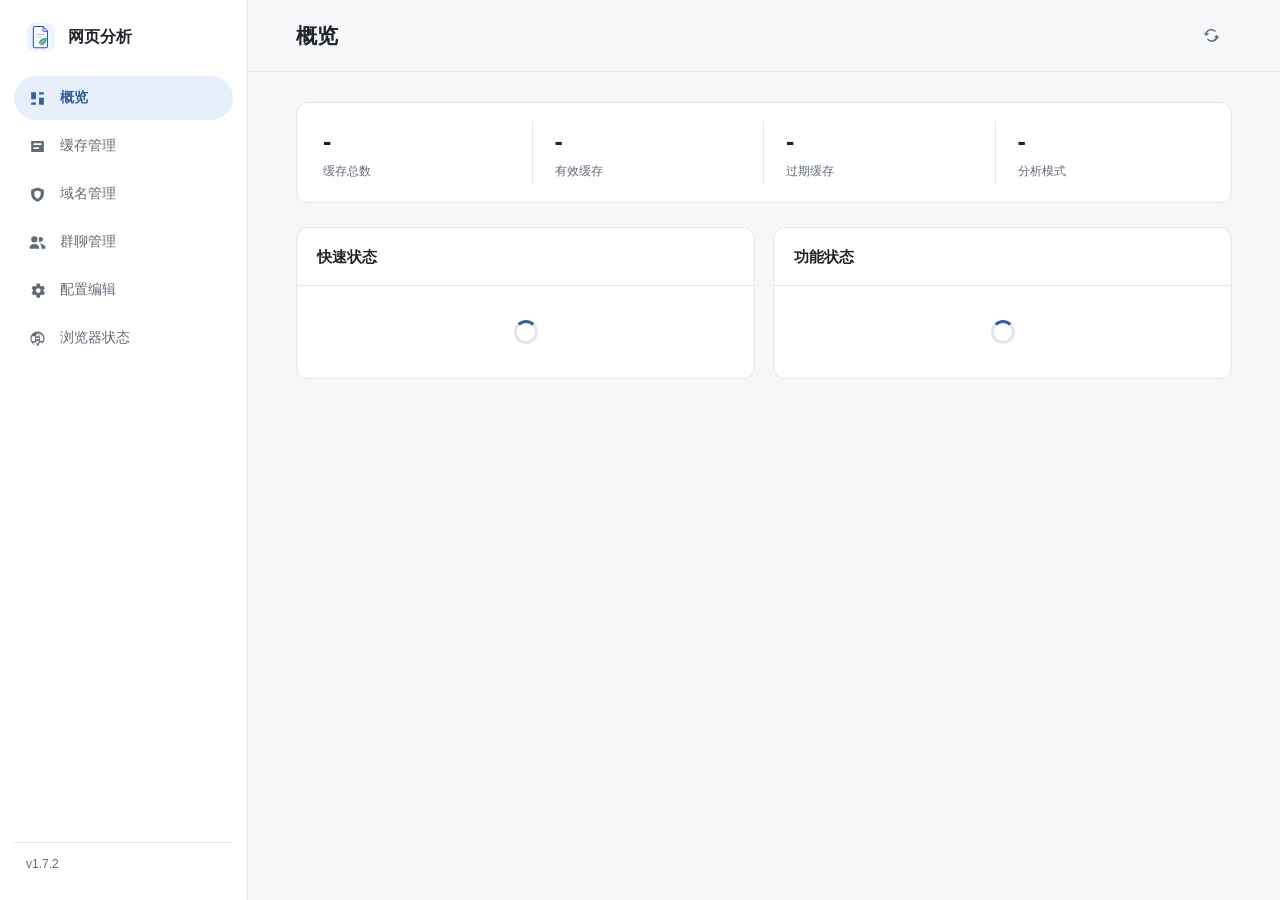
==== commit 2daec30c: "fix(browser): harden detection, cap instances, unify screenshot retry - Detect Linux browsers at fix" ====
--- a/pages/dashboard/index.html
+++ b/pages/dashboard/index.html
@@ -23,7 +23,7 @@
         <button class="nav-item" type="button" data-page="config"><svg class="nav-icon" viewBox="0 0 24 24" aria-hidden="true"><path d="M19.4 13a8 8 0 0 0 0-2l2-1.5-2-3.5-2.4 1a8 8 0 0 0-1.7-1L15 3h-4l-.4 3a8 8 0 0 0-1.7 1l-2.4-1-2 3.5 2 1.5a8 8 0 0 0 0 2l-2 1.5 2 3.5 2.4-1a8 8 0 0 0 1.7 1l.4 3h4l.4-3a8 8 0 0 0 1.7-1l2.4 1 2-3.5zM13 15a3 3 0 1 1 0-6 3 3 0 0 1 0 6"/></svg><span class="nav-text" data-i18n="nav.config">配置编辑</span></button>
         <button class="nav-item" type="button" data-page="browser"><svg class="nav-icon" viewBox="0 0 24 24" aria-hidden="true"><path d="M12 3a9 9 0 1 0 9 9 9 9 0 0 0-9-9m6.8 6h-4a13 13 0 0 0-1.4-3.7A7.1 7.1 0 0 1 18.8 9M12 5c1 1.2 1.7 2.5 2 4h-4c.3-1.5 1-2.8 2-4M5.2 15a7 7 0 0 1 0-6h4a14 14 0 0 0 0 6zm.9 2h4a13 13 0 0 0 1.4 3.7A7.1 7.1 0 0 1 6.1 17M10 11h4a11 11 0 0 1 0 2h-4a11 11 0 0 1 0-2m2 8c-1-1.2-1.7-2.5-2-4h4c-.3 1.5-1 2.8-2 4m1.4 1.7a13 13 0 0 0 1.4-3.7h4a7.1 7.1 0 0 1-5.4 3.7M14.8 15a14 14 0 0 0 0-6h4a7 7 0 0 1 0 6z"/></svg><span class="nav-text" data-i18n="nav.browser">浏览器状态</span></button>
       </nav>
-      <div class="sidebar-footer"><span class="version-info" id="version-info">v1.7.1</span></div>
+      <div class="sidebar-footer"><span class="version-info" id="version-info">v1.7.2</span></div>
     </aside>
 
     <main class="main-content">
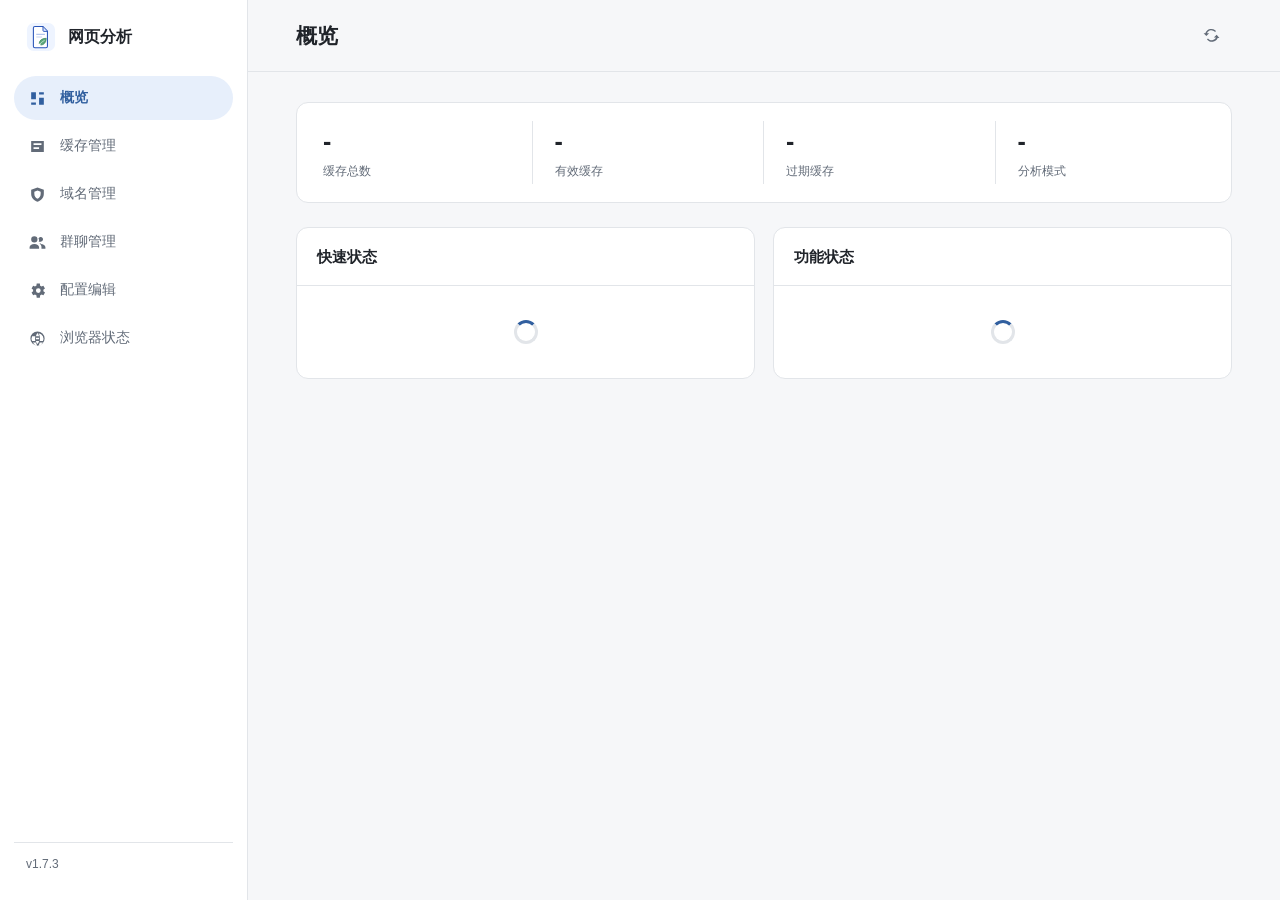
==== commit cd94e4b7: "fix(browser): handle document redirects and release v1.7.3" ====
--- a/pages/dashboard/index.html
+++ b/pages/dashboard/index.html
@@ -23,7 +23,7 @@
         <button class="nav-item" type="button" data-page="config"><svg class="nav-icon" viewBox="0 0 24 24" aria-hidden="true"><path d="M19.4 13a8 8 0 0 0 0-2l2-1.5-2-3.5-2.4 1a8 8 0 0 0-1.7-1L15 3h-4l-.4 3a8 8 0 0 0-1.7 1l-2.4-1-2 3.5 2 1.5a8 8 0 0 0 0 2l-2 1.5 2 3.5 2.4-1a8 8 0 0 0 1.7 1l.4 3h4l.4-3a8 8 0 0 0 1.7-1l2.4 1 2-3.5zM13 15a3 3 0 1 1 0-6 3 3 0 0 1 0 6"/></svg><span class="nav-text" data-i18n="nav.config">配置编辑</span></button>
         <button class="nav-item" type="button" data-page="browser"><svg class="nav-icon" viewBox="0 0 24 24" aria-hidden="true"><path d="M12 3a9 9 0 1 0 9 9 9 9 0 0 0-9-9m6.8 6h-4a13 13 0 0 0-1.4-3.7A7.1 7.1 0 0 1 18.8 9M12 5c1 1.2 1.7 2.5 2 4h-4c.3-1.5 1-2.8 2-4M5.2 15a7 7 0 0 1 0-6h4a14 14 0 0 0 0 6zm.9 2h4a13 13 0 0 0 1.4 3.7A7.1 7.1 0 0 1 6.1 17M10 11h4a11 11 0 0 1 0 2h-4a11 11 0 0 1 0-2m2 8c-1-1.2-1.7-2.5-2-4h4c-.3 1.5-1 2.8-2 4m1.4 1.7a13 13 0 0 0 1.4-3.7h4a7.1 7.1 0 0 1-5.4 3.7M14.8 15a14 14 0 0 0 0-6h4a7 7 0 0 1 0 6z"/></svg><span class="nav-text" data-i18n="nav.browser">浏览器状态</span></button>
       </nav>
-      <div class="sidebar-footer"><span class="version-info" id="version-info">v1.7.2</span></div>
+      <div class="sidebar-footer"><span class="version-info" id="version-info">v1.7.3</span></div>
     </aside>
 
     <main class="main-content">
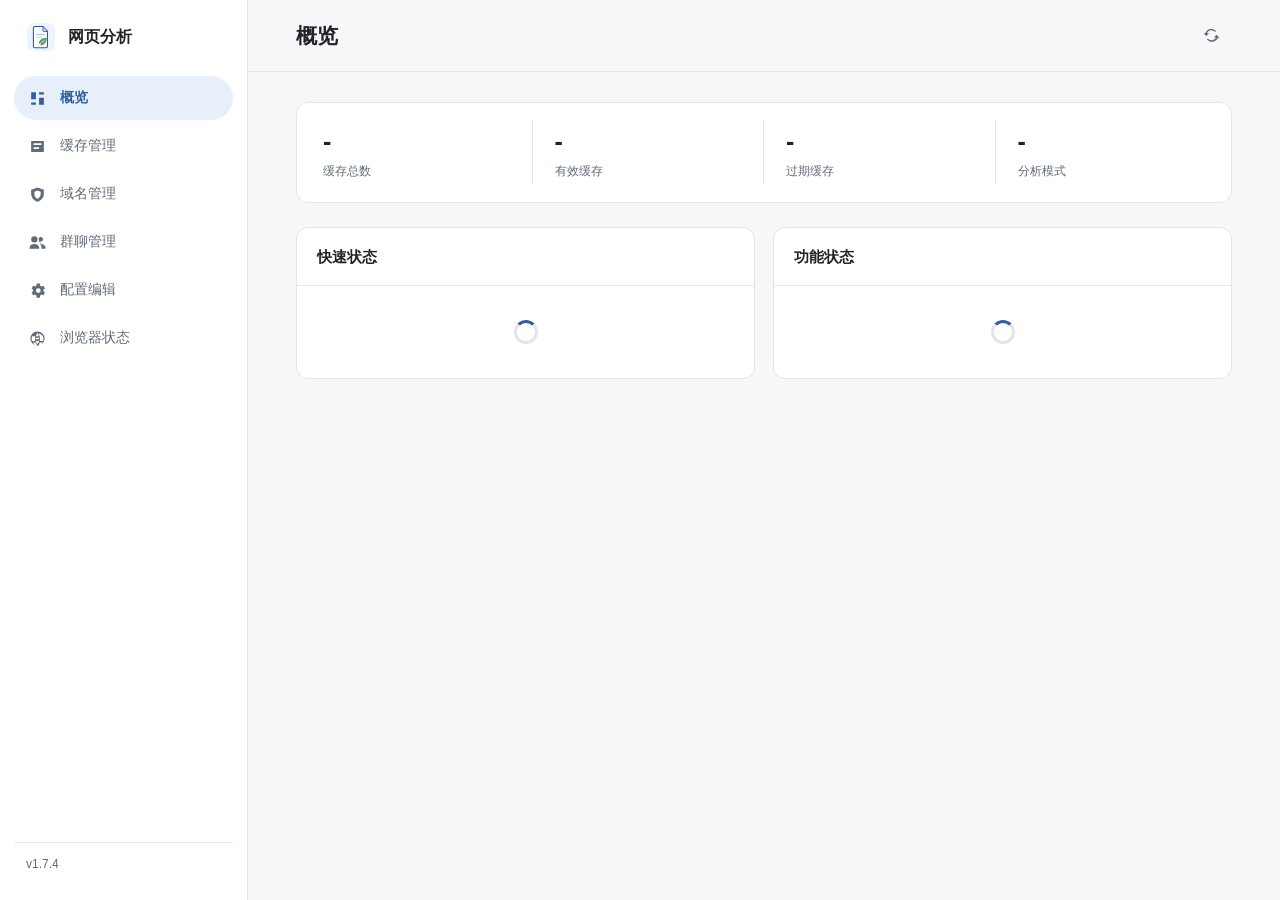
==== commit afc79763: "fix(dashboard): improve mobile navigation legibility" ====
--- a/pages/dashboard/index.html
+++ b/pages/dashboard/index.html
@@ -23,7 +23,7 @@
         <button class="nav-item" type="button" data-page="config"><svg class="nav-icon" viewBox="0 0 24 24" aria-hidden="true"><path d="M19.4 13a8 8 0 0 0 0-2l2-1.5-2-3.5-2.4 1a8 8 0 0 0-1.7-1L15 3h-4l-.4 3a8 8 0 0 0-1.7 1l-2.4-1-2 3.5 2 1.5a8 8 0 0 0 0 2l-2 1.5 2 3.5 2.4-1a8 8 0 0 0 1.7 1l.4 3h4l.4-3a8 8 0 0 0 1.7-1l2.4 1 2-3.5zM13 15a3 3 0 1 1 0-6 3 3 0 0 1 0 6"/></svg><span class="nav-text" data-i18n="nav.config">配置编辑</span></button>
         <button class="nav-item" type="button" data-page="browser"><svg class="nav-icon" viewBox="0 0 24 24" aria-hidden="true"><path d="M12 3a9 9 0 1 0 9 9 9 9 0 0 0-9-9m6.8 6h-4a13 13 0 0 0-1.4-3.7A7.1 7.1 0 0 1 18.8 9M12 5c1 1.2 1.7 2.5 2 4h-4c.3-1.5 1-2.8 2-4M5.2 15a7 7 0 0 1 0-6h4a14 14 0 0 0 0 6zm.9 2h4a13 13 0 0 0 1.4 3.7A7.1 7.1 0 0 1 6.1 17M10 11h4a11 11 0 0 1 0 2h-4a11 11 0 0 1 0-2m2 8c-1-1.2-1.7-2.5-2-4h4c-.3 1.5-1 2.8-2 4m1.4 1.7a13 13 0 0 0 1.4-3.7h4a7.1 7.1 0 0 1-5.4 3.7M14.8 15a14 14 0 0 0 0-6h4a7 7 0 0 1 0 6z"/></svg><span class="nav-text" data-i18n="nav.browser">浏览器状态</span></button>
       </nav>
-      <div class="sidebar-footer"><span class="version-info" id="version-info">v1.7.3</span></div>
+      <div class="sidebar-footer"><span class="version-info" id="version-info">v1.7.4</span></div>
     </aside>
 
     <main class="main-content">
--- a/pages/dashboard/style.css
+++ b/pages/dashboard/style.css
@@ -245,9 +245,9 @@
   .sidebar-header,
   .sidebar-footer { display: none; }
   .nav-list { display: grid; grid-template-columns: repeat(6, minmax(0, 1fr)); gap: 2px; }
-  .nav-item { min-height: 54px; flex-direction: column; justify-content: center; gap: 2px; padding: 5px 2px; border-radius: 12px; font-size: 10px; }
+  .nav-item { min-height: 54px; flex-direction: column; justify-content: center; gap: 2px; padding: 5px 2px; border-radius: 12px; font-size: 11px; text-align: center; }
   .nav-icon { width: 18px; height: 18px; }
-  .nav-text { display: block; max-width: 100%; font-size: 10px; white-space: nowrap; }
+  .nav-text { display: block; max-width: 100%; line-height: 1.15; overflow-wrap: anywhere; }
   .main-content { margin: 0; padding-bottom: 68px; }
   .topbar { height: 60px; padding: 0 16px; }
   .page-title { font-size: 18px; }
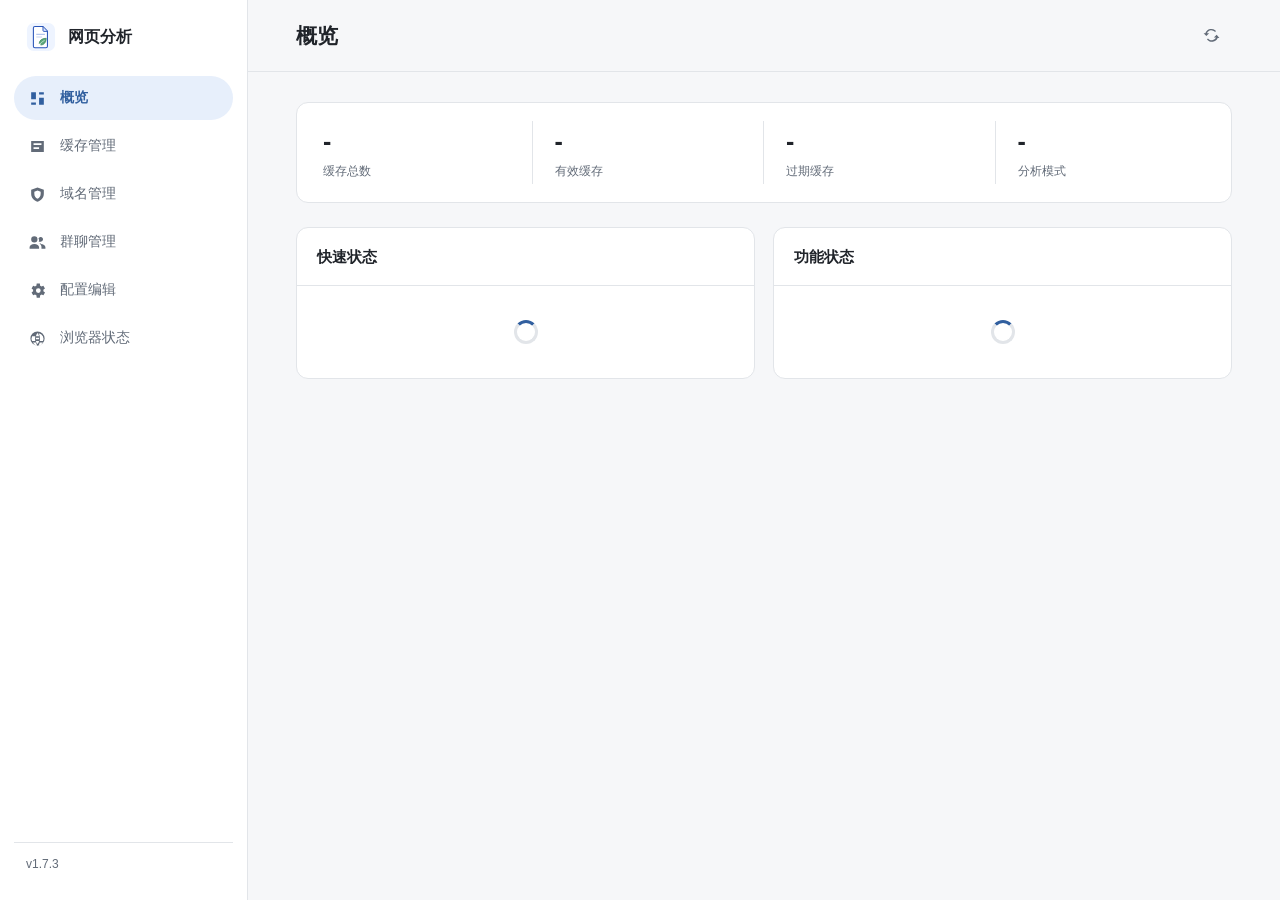
==== commit 66327f60: "chore(release): consolidate dashboard fixes into v1.7.3" ====
--- a/pages/dashboard/index.html
+++ b/pages/dashboard/index.html
@@ -23,7 +23,7 @@
         <button class="nav-item" type="button" data-page="config"><svg class="nav-icon" viewBox="0 0 24 24" aria-hidden="true"><path d="M19.4 13a8 8 0 0 0 0-2l2-1.5-2-3.5-2.4 1a8 8 0 0 0-1.7-1L15 3h-4l-.4 3a8 8 0 0 0-1.7 1l-2.4-1-2 3.5 2 1.5a8 8 0 0 0 0 2l-2 1.5 2 3.5 2.4-1a8 8 0 0 0 1.7 1l.4 3h4l.4-3a8 8 0 0 0 1.7-1l2.4 1 2-3.5zM13 15a3 3 0 1 1 0-6 3 3 0 0 1 0 6"/></svg><span class="nav-text" data-i18n="nav.config">配置编辑</span></button>
         <button class="nav-item" type="button" data-page="browser"><svg class="nav-icon" viewBox="0 0 24 24" aria-hidden="true"><path d="M12 3a9 9 0 1 0 9 9 9 9 0 0 0-9-9m6.8 6h-4a13 13 0 0 0-1.4-3.7A7.1 7.1 0 0 1 18.8 9M12 5c1 1.2 1.7 2.5 2 4h-4c.3-1.5 1-2.8 2-4M5.2 15a7 7 0 0 1 0-6h4a14 14 0 0 0 0 6zm.9 2h4a13 13 0 0 0 1.4 3.7A7.1 7.1 0 0 1 6.1 17M10 11h4a11 11 0 0 1 0 2h-4a11 11 0 0 1 0-2m2 8c-1-1.2-1.7-2.5-2-4h4c-.3 1.5-1 2.8-2 4m1.4 1.7a13 13 0 0 0 1.4-3.7h4a7.1 7.1 0 0 1-5.4 3.7M14.8 15a14 14 0 0 0 0-6h4a7 7 0 0 1 0 6z"/></svg><span class="nav-text" data-i18n="nav.browser">浏览器状态</span></button>
       </nav>
-      <div class="sidebar-footer"><span class="version-info" id="version-info">v1.7.4</span></div>
+      <div class="sidebar-footer"><span class="version-info" id="version-info">v1.7.3</span></div>
     </aside>
 
     <main class="main-content">
--- a/pages/dashboard/style.css
+++ b/pages/dashboard/style.css
@@ -188,9 +188,9 @@
 @keyframes spin { to { transform: rotate(360deg); } }
 .toast-container { position: fixed; z-index: 20; right: 22px; bottom: 22px; display: flex; flex-direction: column; gap: 8px; }
 .toast { max-width: min(400px, calc(100vw - 32px)); padding: 12px 16px; border: 1px solid var(--line); border-radius: 10px; background: var(--surface); box-shadow: 0 4px 16px #0002; font-size: 13px; }
-.toast-success { border-left: 4px solid var(--success); }
-.toast-error { border-left: 4px solid var(--danger); }
-.toast-info { border-left: 4px solid var(--primary); }
+.toast-success { border-color: var(--success); }
+.toast-error { border-color: var(--danger); }
+.toast-info { border-color: var(--primary); }
 .toast-fade-out { opacity: 0; transition: opacity .3s; }
 
 :root[data-theme="dark"] {
